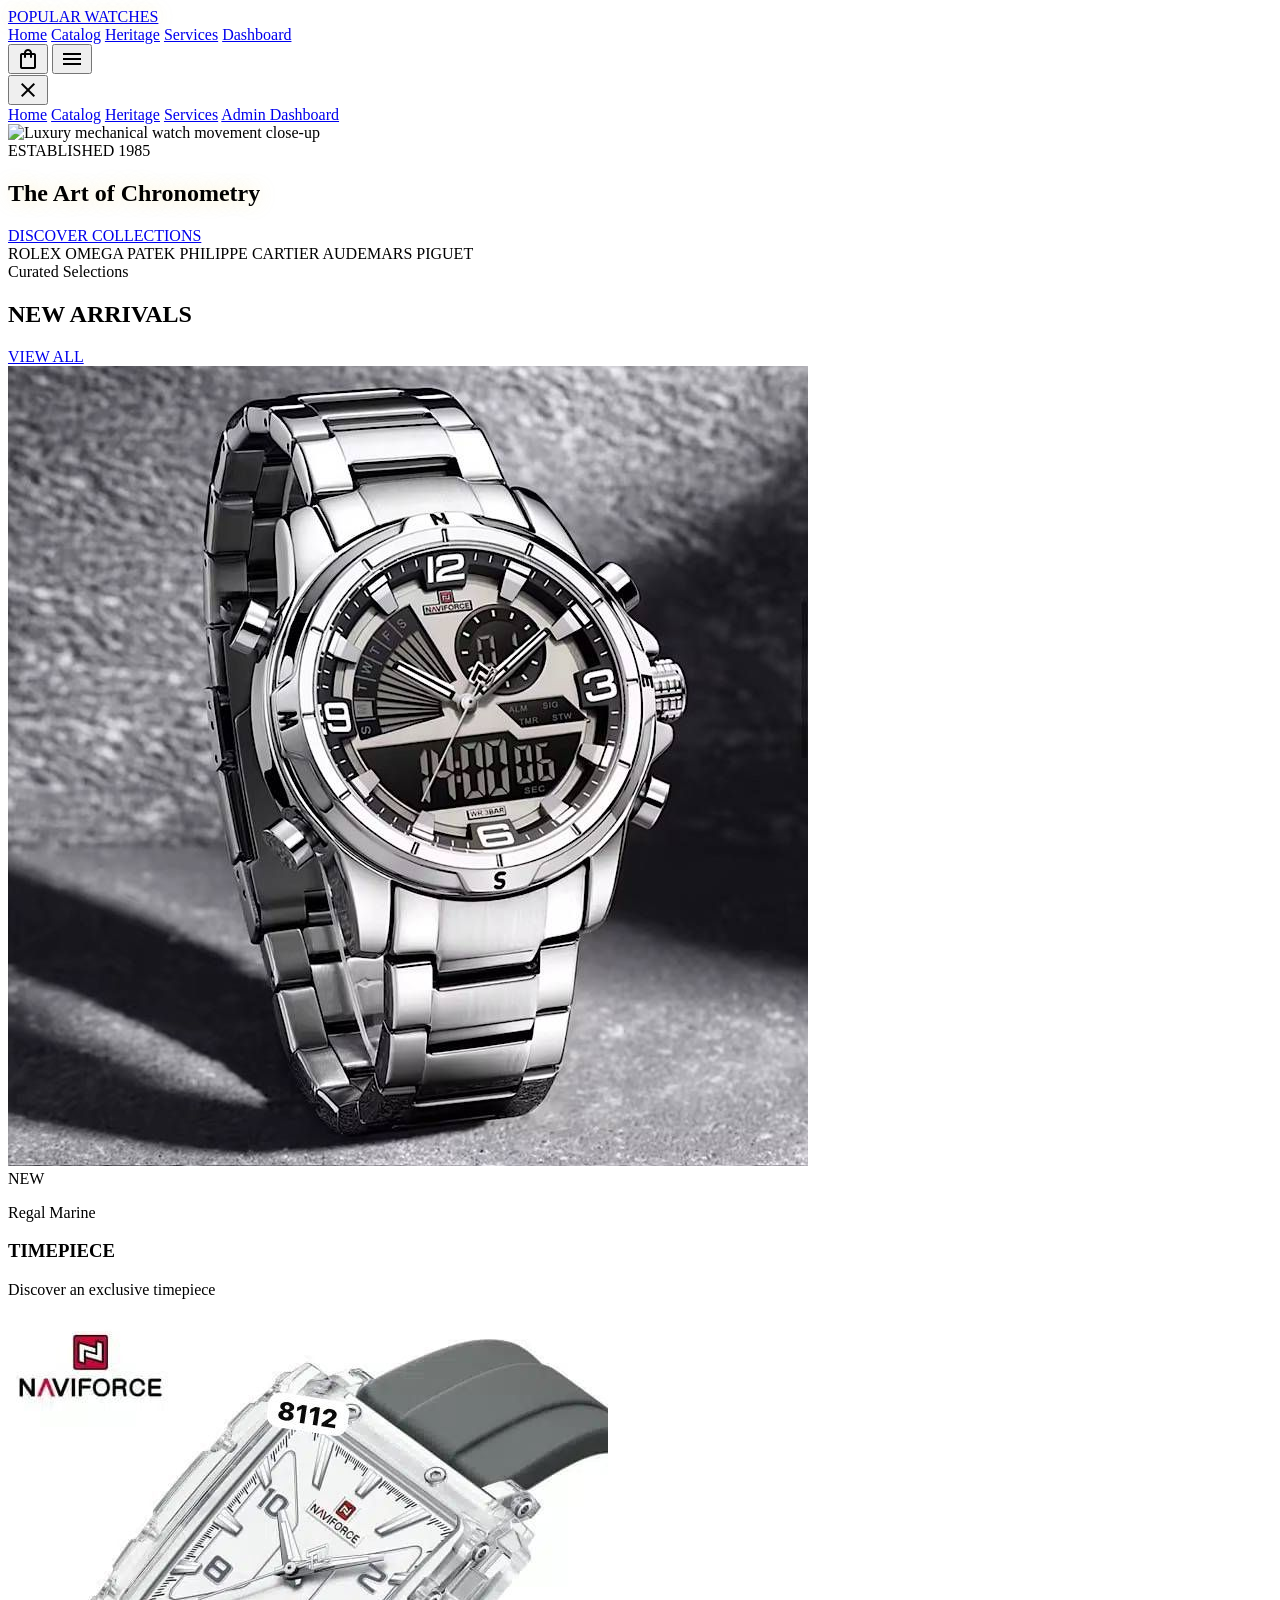
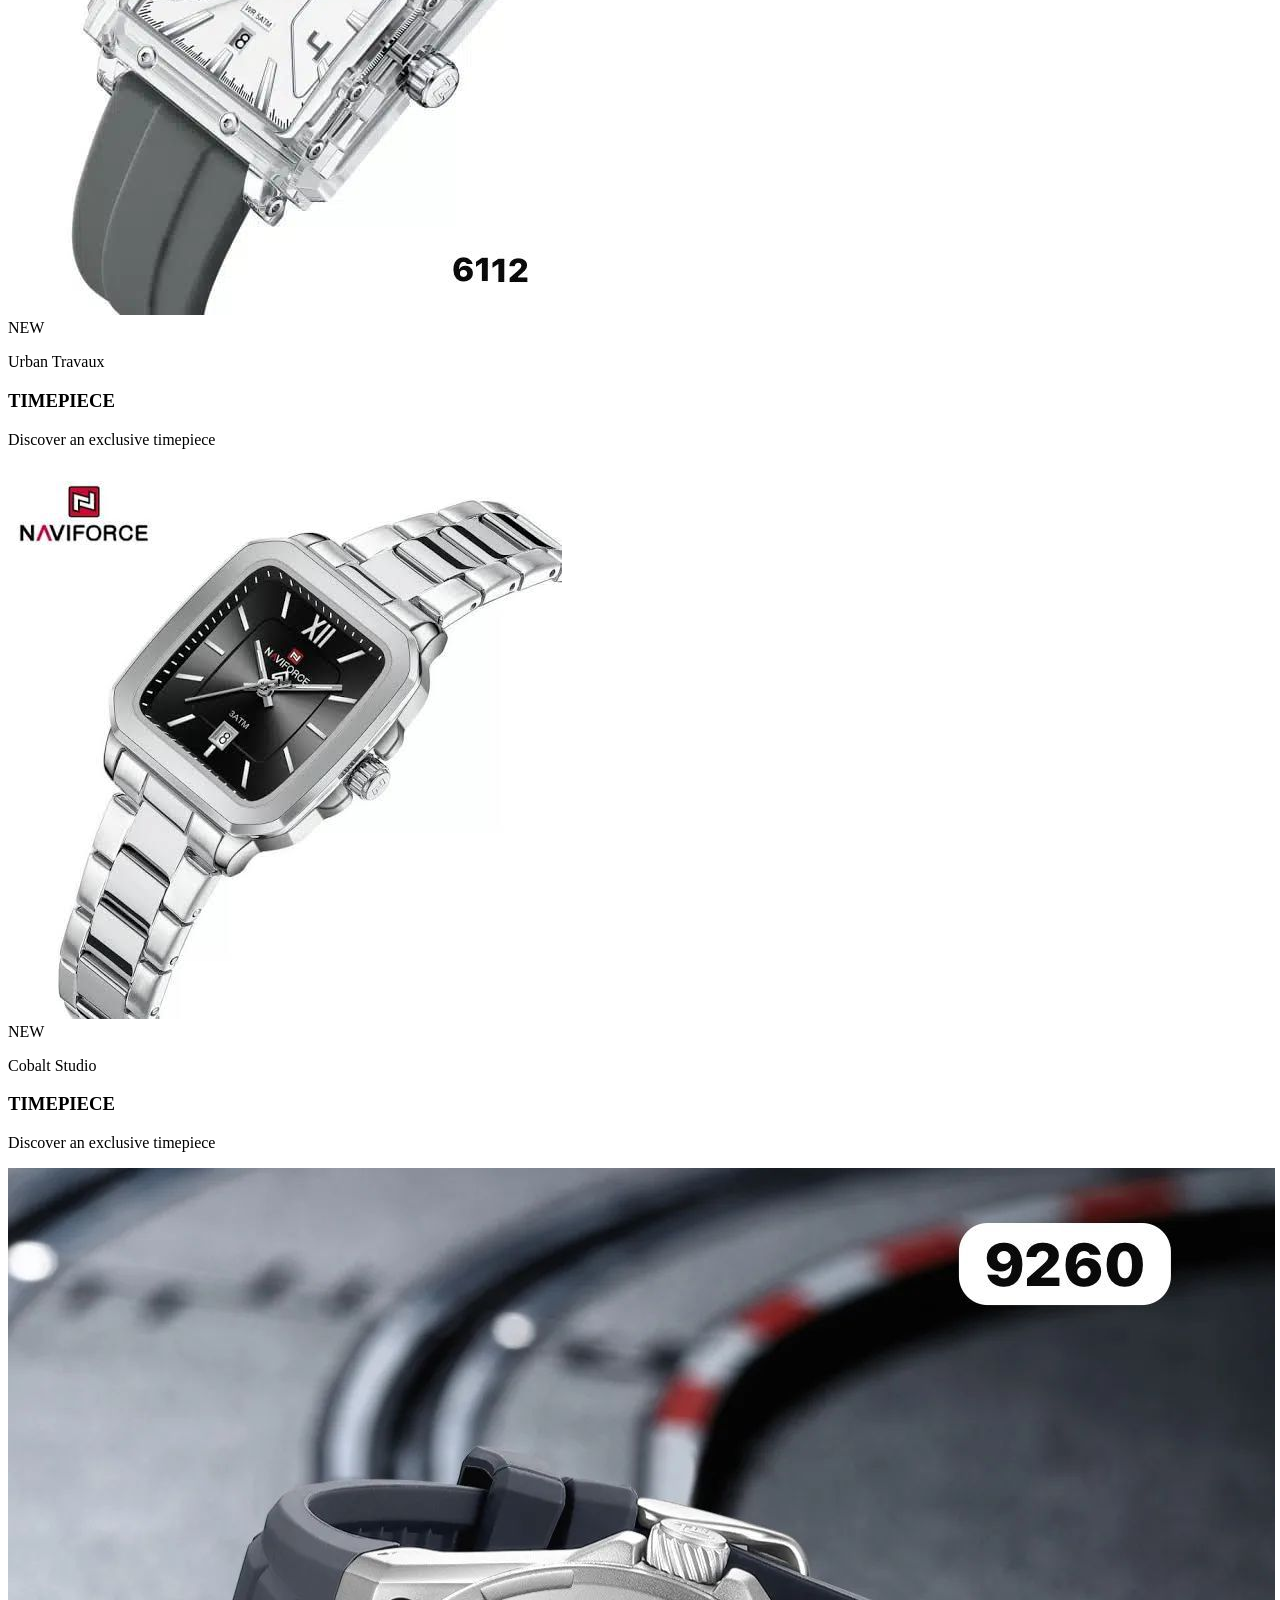
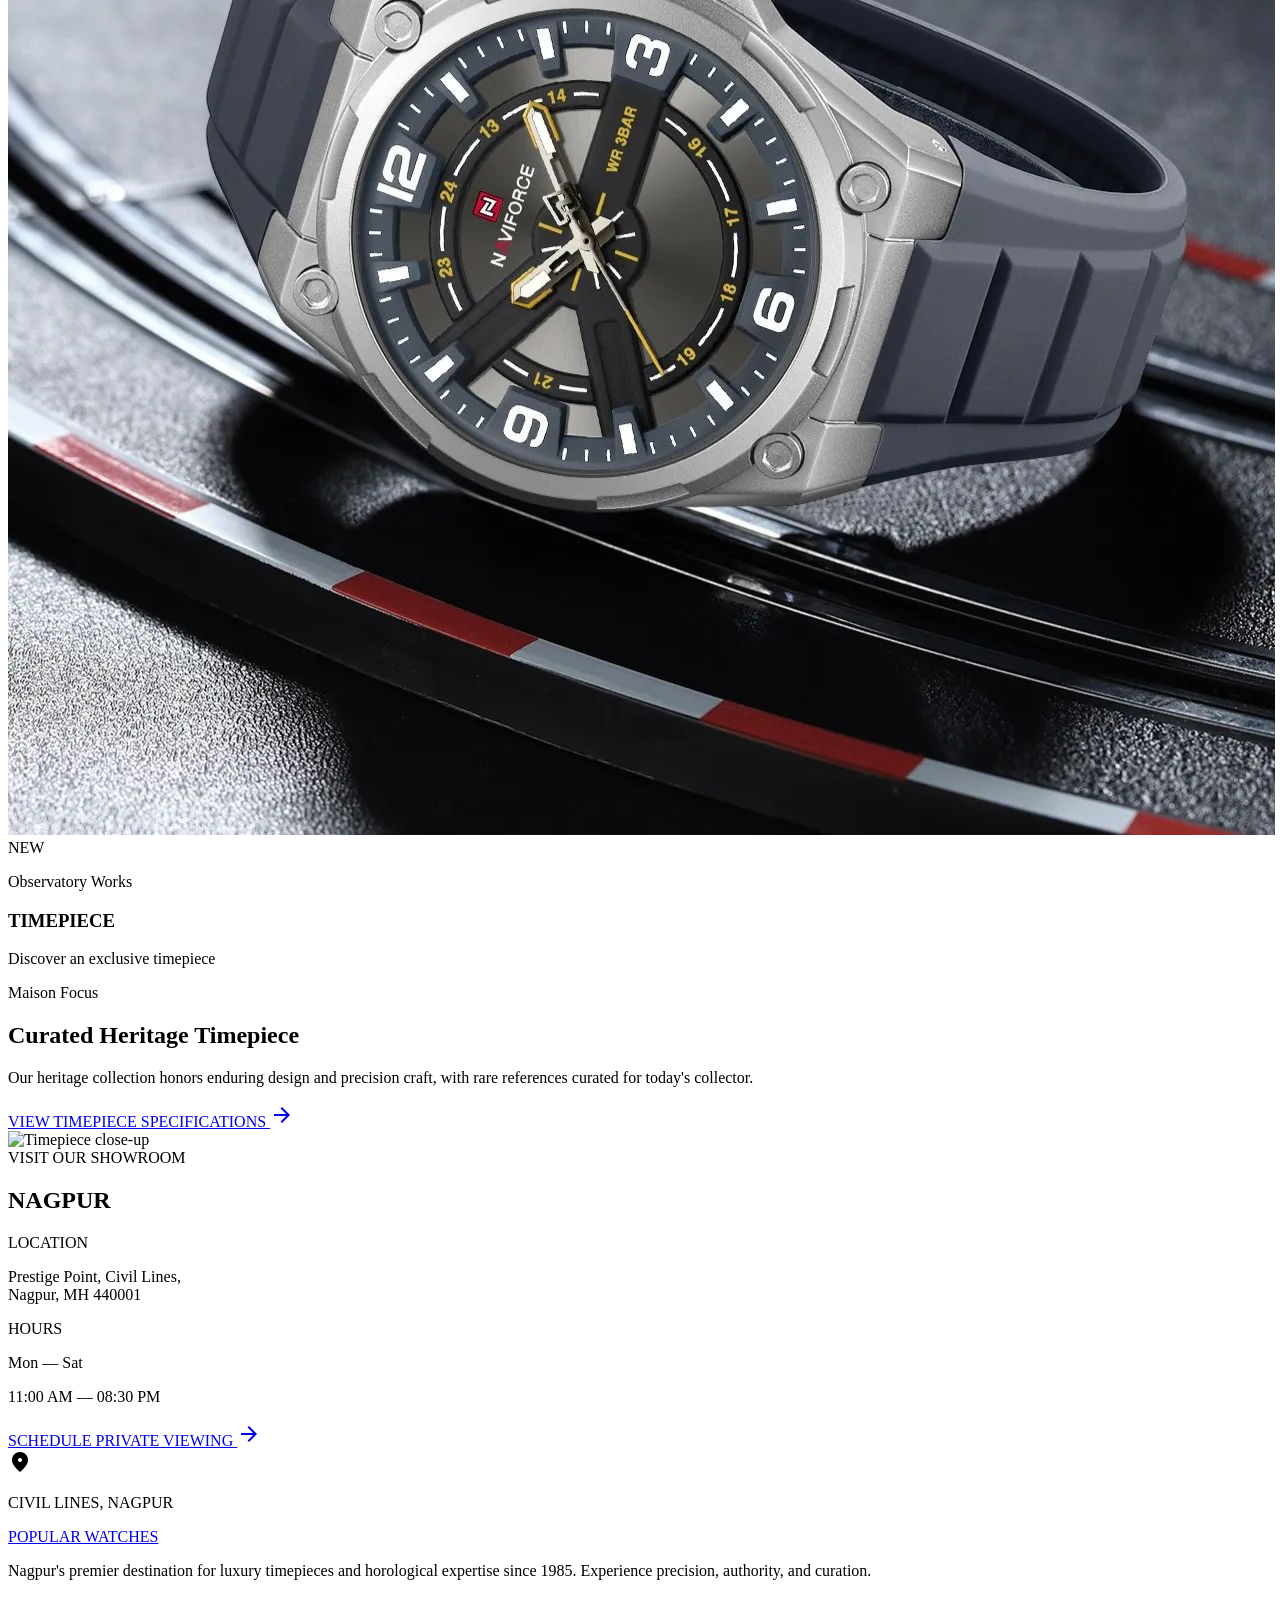
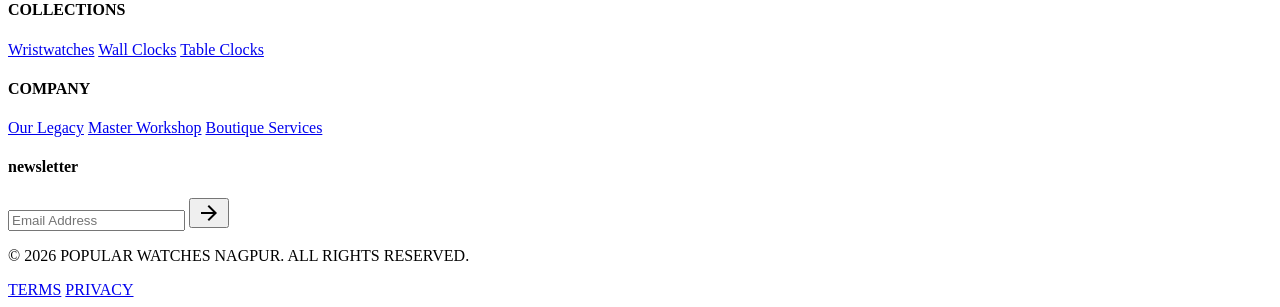
==== index.html @ 6569c22f "first commit" ====
<!DOCTYPE html>
<html lang="en">
<head>
    <meta charset="utf-8"/>
    <meta content="width=device-width, initial-scale=1.0" name="viewport"/>
    <title>Popular Watches Nagpur | Luxury Timepieces Since 1985</title>
    <!-- Material Symbols -->
    <link href="https://fonts.googleapis.com/css2?family=Material+Symbols+Outlined:wght,FILL@100..700,0..1&amp;display=swap" rel="stylesheet"/>
    <!-- Tailwind CSS -->
    <script src="https://cdn.tailwindcss.com?plugins=forms,container-queries"></script>
    <script id="tailwind-config">
      tailwind.config = {
        darkMode: "class",
        theme: {
          extend: {
            "colors": {
              "primary": "#f2ca50",
              "on-primary": "#131313",
              "surface": "#1e1f20",
              "background": "#131313"
            }
          }
        }
      }
    </script>
    <!-- Custom CSS -->
    <link href="css/main.css" rel="stylesheet"/>
</head>
<body class="bg-slate-50 text-slate-900 selection:bg-[#ffe088] selection:text-slate-900">

    <!-- Top Navigation Bar -->
    <nav class="fixed top-0 w-full z-50 glass-nav border-b border-slate-200 transition-all duration-300">
        <div class="flex justify-between items-center w-full px-8 md:px-16 py-6 max-w-[1440px] mx-auto">
            <a class="font-headline text-lg tracking-tighter text-[#f2ca50] glow-text-gold uppercase" href="index.html">
                POPULAR WATCHES
            </a>
            <div class="hidden md:flex items-center gap-10">
                <a class="font-label text-xs uppercase tracking-widest text-[#b0afae] hover:text-[#f2ca50] transition-colors" href="index.html">Home</a>
                <a class="font-label text-xs uppercase tracking-widest text-[#b0afae] hover:text-[#f2ca50] transition-colors" href="catalog.html">Catalog</a>
                <a class="font-label text-xs uppercase tracking-widest text-[#b0afae] hover:text-[#f2ca50] transition-colors" href="heritage.html">Heritage</a>
                <a class="font-label text-xs uppercase tracking-widest text-[#b0afae] hover:text-[#f2ca50] transition-colors" href="services.html">Services</a>
                <a class="font-label text-xs uppercase tracking-widest text-[#b0afae] hover:text-[#f2ca50] transition-colors" href="dashboard.html">Dashboard</a>
            </div>
            <div class="flex items-center gap-6">
                <button class="cart-btn material-symbols-outlined text-[#f2ca50] hover:text-slate-900 transition-colors duration-300 p-1">shopping_bag</button>
                <button id="mobile-menu-btn" class="md:hidden material-symbols-outlined text-[#f2ca50] p-1">menu</button>
            </div>
        </div>
    </nav>

    <!-- Mobile Navigation Drawer -->
    <div id="mobile-nav-panel" class="fixed inset-y-0 right-0 z-50 w-64 bg-white border-l border-slate-200 shadow-2xl transform translate-x-full transition-transform duration-300 flex flex-col p-6 space-y-8">
        <div class="flex justify-end">
            <button id="close-mobile-menu-btn" class="material-symbols-outlined text-gray-400 hover:text-slate-900">close</button>
        </div>
        <div class="flex flex-col space-y-6">
            <a class="font-label text-sm uppercase tracking-widest text-[#b0afae] hover:text-[#f2ca50]" href="index.html">Home</a>
            <a class="font-label text-sm uppercase tracking-widest text-[#b0afae] hover:text-[#f2ca50]" href="catalog.html">Catalog</a>
            <a class="font-label text-sm uppercase tracking-widest text-[#b0afae] hover:text-[#f2ca50]" href="heritage.html">Heritage</a>
            <a class="font-label text-sm uppercase tracking-widest text-[#b0afae] hover:text-[#f2ca50]" href="services.html">Services</a>
            <a class="font-label text-sm uppercase tracking-widest text-[#b0afae] hover:text-[#f2ca50]" href="dashboard.html">Admin Dashboard</a>
        </div>
    </div>

    <!-- Main Content -->
    <main>
        <!-- Hero Section -->
        <section class="relative h-screen flex items-center justify-center overflow-hidden">
            <div class="absolute inset-0 z-0 zoom-hover">
                <img class="w-full h-full object-cover opacity-50 scale-100" src="https://lh3.googleusercontent.com/aida-public/[base64]" alt="Luxury mechanical watch movement close-up"/>
                <div class="absolute inset-0 bg-gradient-to-t from-background via-transparent to-transparent"></div>
            </div>
            <div class="relative z-10 text-center px-6 md:px-16 reveal active">
                <span class="font-label text-xs text-[#f2ca50] tracking-[0.5em] mb-6 block uppercase">ESTABLISHED 1985</span>
                <h1 class="font-headline text-5xl md:text-7xl mb-8 max-w-4xl mx-auto leading-none text-slate-900 glow-text-gold">The Art of Chronometry</h1>
                <div class="flex justify-center gap-6">
                    <a href="catalog.html" class="px-8 py-3.5 bg-[#f2ca50] text-slate-900 font-semibold text-xs tracking-widest uppercase hover:bg-white transition-all duration-300">
                        DISCOVER COLLECTIONS
                    </a>
                </div>
            </div>
        </section>

        <!-- Brand Spotlights -->
        <section class="py-16 bg-slate-100 border-y border-slate-200 overflow-hidden reveal">
            <div class="max-w-[1440px] mx-auto px-6 md:px-16">
                <div class="flex flex-wrap justify-between items-center opacity-30 hover:opacity-100 transition-opacity duration-700 gap-6">
                    <span class="font-headline text-lg tracking-widest px-4 text-slate-900">ROLEX</span>
                    <span class="font-headline text-lg tracking-widest px-4 text-slate-900">OMEGA</span>
                    <span class="font-headline text-lg tracking-widest px-4 text-slate-900">PATEK PHILIPPE</span>
                    <span class="font-headline text-lg tracking-widest px-4 text-slate-900">CARTIER</span>
                    <span class="font-headline text-lg tracking-widest px-4 text-slate-900">AUDEMARS PIGUET</span>
                </div>
            </div>
        </section>

        <!-- New Arrivals -->
        <section class="py-24 max-w-[1440px] mx-auto px-6 md:px-16 reveal">
            <div class="flex justify-between items-end mb-16">
                <div>
                    <span class="font-label text-xs text-[#b0afae] block mb-3 uppercase tracking-[0.2em]">Curated Selections</span>
                    <h2 class="font-headline text-3xl md:text-4xl text-slate-900">NEW ARRIVALS</h2>
                </div>
                <a class="font-label text-xs text-[#f2ca50] border-b border-[#f2ca50] pb-1 hover:text-slate-900 hover:border-white transition-colors" href="catalog.html">VIEW ALL</a>
            </div>

            <!-- Dynamic New Arrivals Grid -->
            <div id="new-arrivals-grid" class="grid grid-cols-1 md:grid-cols-4 gap-6">
                <!-- Javascript will load this dynamically -->
            </div>
        </section>

        <!-- Dynamic Brand Spotlight Showcase -->
        <section class="py-24 bg-slate-100 border-t border-slate-200 reveal">
            <div class="max-w-[1440px] mx-auto px-6 md:px-16 grid md:grid-cols-2 gap-16 items-center">
                <div>
                    <span class="font-label text-xs text-[#f2ca50] uppercase tracking-widest block mb-4">Maison Focus</span>
                    <h2 class="font-serif text-4xl md:text-5xl text-slate-900 leading-tight mb-8">Curated Heritage Timepiece</h2>
                    <p class="font-body text-gray-400 text-base leading-relaxed mb-8">
                        Our heritage collection honors enduring design and precision craft, with rare references curated for today's collector.
                    </p>
                    <a href="product.html?id=royal-oak" class="inline-flex items-center gap-2 font-label text-xs text-[#f2ca50] hover:text-slate-900 transition-colors">
                        VIEW TIMEPIECE SPECIFICATIONS <span class="material-symbols-outlined text-sm">arrow_forward</span>
                    </a>
                </div>
                <div class="aspect-[4/3] bg-white border border-slate-200 overflow-hidden group relative">
                    <img class="w-full h-full object-cover group-hover:scale-105 transition-transform duration-700 opacity-80" src="https://lh3.googleusercontent.com/aida-public/[base64]" alt="Timepiece close-up"/>
                </div>
            </div>
        </section>

        <!-- Visit Our Boutique Nagpur -->
        <section class="py-24 bg-background reveal">
            <div class="max-w-[1440px] mx-auto px-6 md:px-16 grid md:grid-cols-2 gap-12 items-center">
                <div class="order-2 md:order-1">
                    <span class="font-label text-xs text-[#f2ca50] block mb-4 tracking-widest uppercase">VISIT OUR SHOWROOM</span>
                    <h2 class="font-headline text-4xl md:text-5xl text-slate-900 mb-8">NAGPUR</h2>
                    <div class="space-y-6 max-w-md">
                        <div class="border-b border-slate-200 pb-6">
                            <p class="font-label text-[10px] text-gray-400 mb-1.5 uppercase tracking-widest">LOCATION</p>
                            <p class="font-body text-base text-gray-300 leading-relaxed">Prestige Point, Civil Lines,<br/>Nagpur, MH 440001</p>
                        </div>
                        <div class="border-b border-slate-200 pb-6">
                            <p class="font-label text-[10px] text-gray-400 mb-1.5 uppercase tracking-widest">HOURS</p>
                            <div class="flex justify-between text-sm text-gray-300">
                                <p class="font-body">Mon — Sat</p>
                                <p class="font-body">11:00 AM — 08:30 PM</p>
                            </div>
                        </div>
                        <a href="services.html" class="flex items-center gap-4 group">
                            <span class="font-label text-xs text-[#f2ca50] group-hover:tracking-[0.15em] transition-all duration-300">SCHEDULE PRIVATE VIEWING</span>
                            <span class="material-symbols-outlined text-[#f2ca50] text-sm">arrow_forward</span>
                        </a>
                    </div>
                </div>
                <!-- Stylized Map Placeholder -->
                <div class="order-1 md:order-2 h-[450px] bg-slate-100 border border-slate-200 overflow-hidden relative flex items-center justify-center grayscale contrast-125 opacity-70 hover:opacity-100 hover:grayscale-0 transition-all duration-700">
                    <div class="text-center z-10">
                        <span class="material-symbols-outlined text-5xl text-[#f2ca50] mb-3" style="font-variation-settings: 'FILL' 1;">location_on</span>
                        <p class="font-label text-xs text-slate-900 tracking-widest uppercase">CIVIL LINES, NAGPUR</p>
                    </div>
                    <div class="absolute inset-0 bg-white/80"></div>
                </div>
            </div>
        </section>
    </main>

    <!-- Footer -->
    <footer class="bg-white border-t border-slate-200 py-16">
        <div class="max-w-[1440px] mx-auto px-6 md:px-16 grid grid-cols-1 md:grid-cols-12 gap-12">
            <div class="md:col-span-4 space-y-6">
                <a class="font-headline text-xl text-[#f2ca50] block uppercase tracking-tight" href="index.html">POPULAR WATCHES</a>
                <p class="font-body text-gray-400 text-sm max-w-sm leading-relaxed">
                    Nagpur's premier destination for luxury timepieces and horological expertise since 1985. Experience precision, authority, and curation.
                </p>
            </div>
            <div class="md:col-span-3 space-y-4">
                <h4 class="font-label text-xs uppercase tracking-widest text-slate-900">COLLECTIONS</h4>
                <div class="flex flex-col space-y-2.5">
                    <a class="font-body text-gray-400 hover:text-[#f2ca50] transition-colors text-sm" href="catalog.html?category=Wristwatch">Wristwatches</a>
                    <a class="font-body text-gray-400 hover:text-[#f2ca50] transition-colors text-sm" href="catalog.html?category=Wall Clock">Wall Clocks</a>
                    <a class="font-body text-gray-400 hover:text-[#f2ca50] transition-colors text-sm" href="catalog.html?category=Table Clock">Table Clocks</a>
                </div>
            </div>
            <div class="md:col-span-3 space-y-4">
                <h4 class="font-label text-xs uppercase tracking-widest text-slate-900">COMPANY</h4>
                <div class="flex flex-col space-y-2.5">
                    <a class="font-body text-gray-400 hover:text-[#f2ca50] transition-colors text-sm" href="heritage.html">Our Legacy</a>
                    <a class="font-body text-gray-400 hover:text-[#f2ca50] transition-colors text-sm" href="heritage.html#workshop">Master Workshop</a>
                    <a class="font-body text-gray-400 hover:text-[#f2ca50] transition-colors text-sm" href="services.html">Boutique Services</a>
                </div>
            </div>
            <div class="md:col-span-2 space-y-4">
                <h4 class="font-label text-xs uppercase tracking-widest text-slate-900">newsletter</h4>
                <div class="flex border-b border-slate-300 pb-1">
                    <input class="bg-transparent border-none focus:ring-0 text-sm text-slate-900 w-full p-0 placeholder:text-slate-500" placeholder="Email Address" type="email"/>
                    <button class="material-symbols-outlined text-[#f2ca50] hover:text-slate-900 transition-colors">arrow_forward</button>
                </div>
            </div>
        </div>
        <div class="max-w-[1440px] mx-auto px-6 md:px-16 mt-16 pt-8 border-t border-slate-200/40 flex flex-col md:flex-row justify-between items-center text-gray-500 text-xs gap-4">
            <p class="font-label uppercase tracking-widest">© 2026 POPULAR WATCHES NAGPUR. ALL RIGHTS RESERVED.</p>
            <div class="flex gap-8">
                <a href="#" class="hover:text-slate-900">TERMS</a>
                <a href="#" class="hover:text-slate-900">PRIVACY</a>
            </div>
        </div>
    </footer>

    <!-- Scripts -->
    <script src="js/products.js"></script>
    <script src="js/cart.js"></script>
    <script src="js/inquiries.js"></script>
    <script src="js/main.js"></script>
    <script>
        // Load New Arrivals dynamically
        document.addEventListener('DOMContentLoaded', () => {
            const grid = document.getElementById('new-arrivals-grid');
            if (grid) {
                const arrivals = getNewArrivals().slice(0, 4); // limit to 4
                let arrivalsHTML = '';
                
                arrivals.forEach(watch => {
                    arrivalsHTML += `
                        <div class="card-hover bg-white border border-slate-200 p-4 flex flex-col cursor-pointer group" onclick="window.location.href='product.html?id=${watch.id}'">
                            <div class="aspect-[3/4] overflow-hidden bg-slate-100 mb-5 border border-slate-200/30 relative zoom-hover">
                                <img class="w-full h-full object-cover filter grayscale group-hover:grayscale-0 group-hover:scale-105 transition-all duration-700" src="${watch.image}" alt="${watch.name}">
                                <div class="absolute top-3 left-3 bg-[#f2ca50] text-slate-900 font-bold text-[9px] tracking-widest uppercase px-2 py-0.5">NEW</div>
                            </div>
                            <p class="font-label text-[10px] text-gray-400 tracking-widest mb-1 uppercase">${watch.maison}</p>
                            <h3 class="font-headline text-sm text-[#f2ca50] group-hover:text-slate-900 transition-colors truncate mb-2">TIMEPIECE</h3>
                            <p class="font-body text-sm text-slate-500">Discover an exclusive timepiece</p>
                        </div>
                    `;
                });
                grid.innerHTML = arrivalsHTML;
            }
        });
    </script>
</body>
</html>
---- css/main.css ----
.glow-text-gold {
  text-shadow: 0 0 18px rgba(242, 202, 80, 0.35);
}
.card-hover:hover {
  transform: translateY(-3px);
}
.zoom-hover img {
  transition: transform 0.7s ease;
}
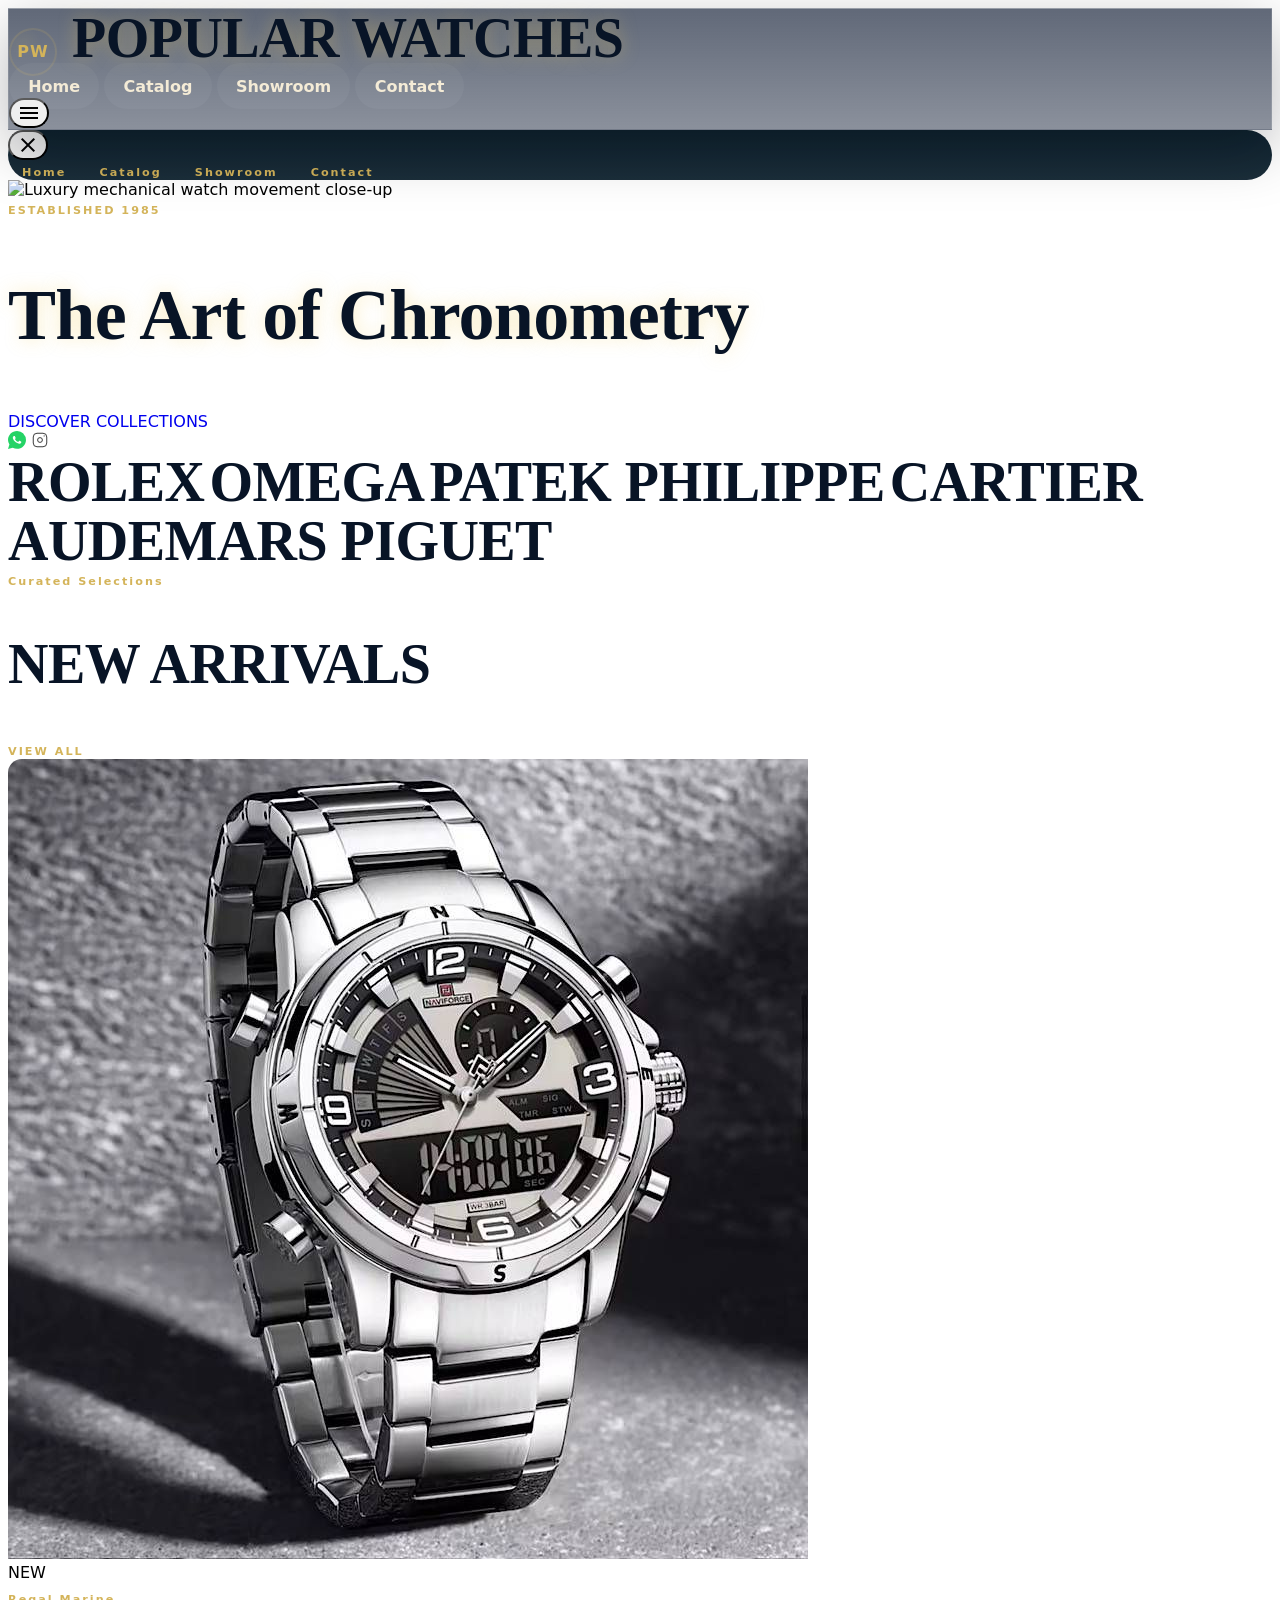
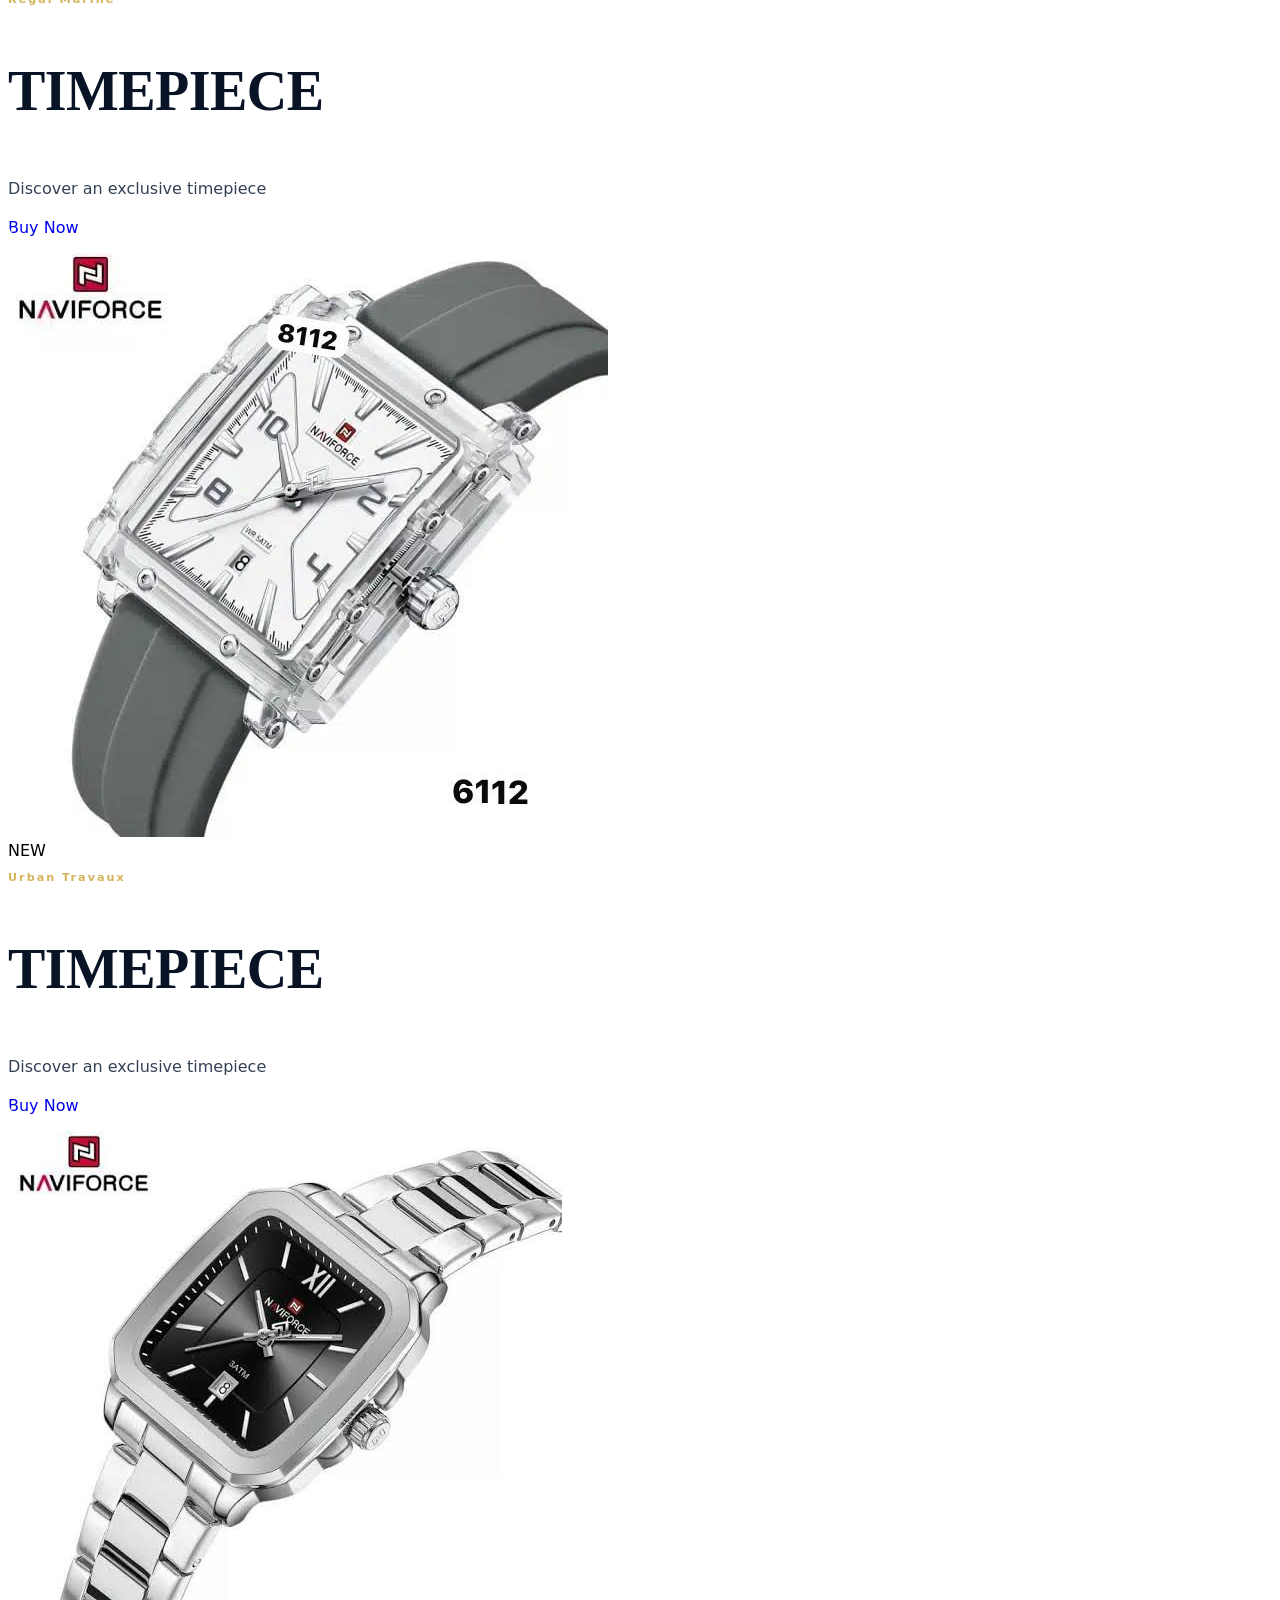
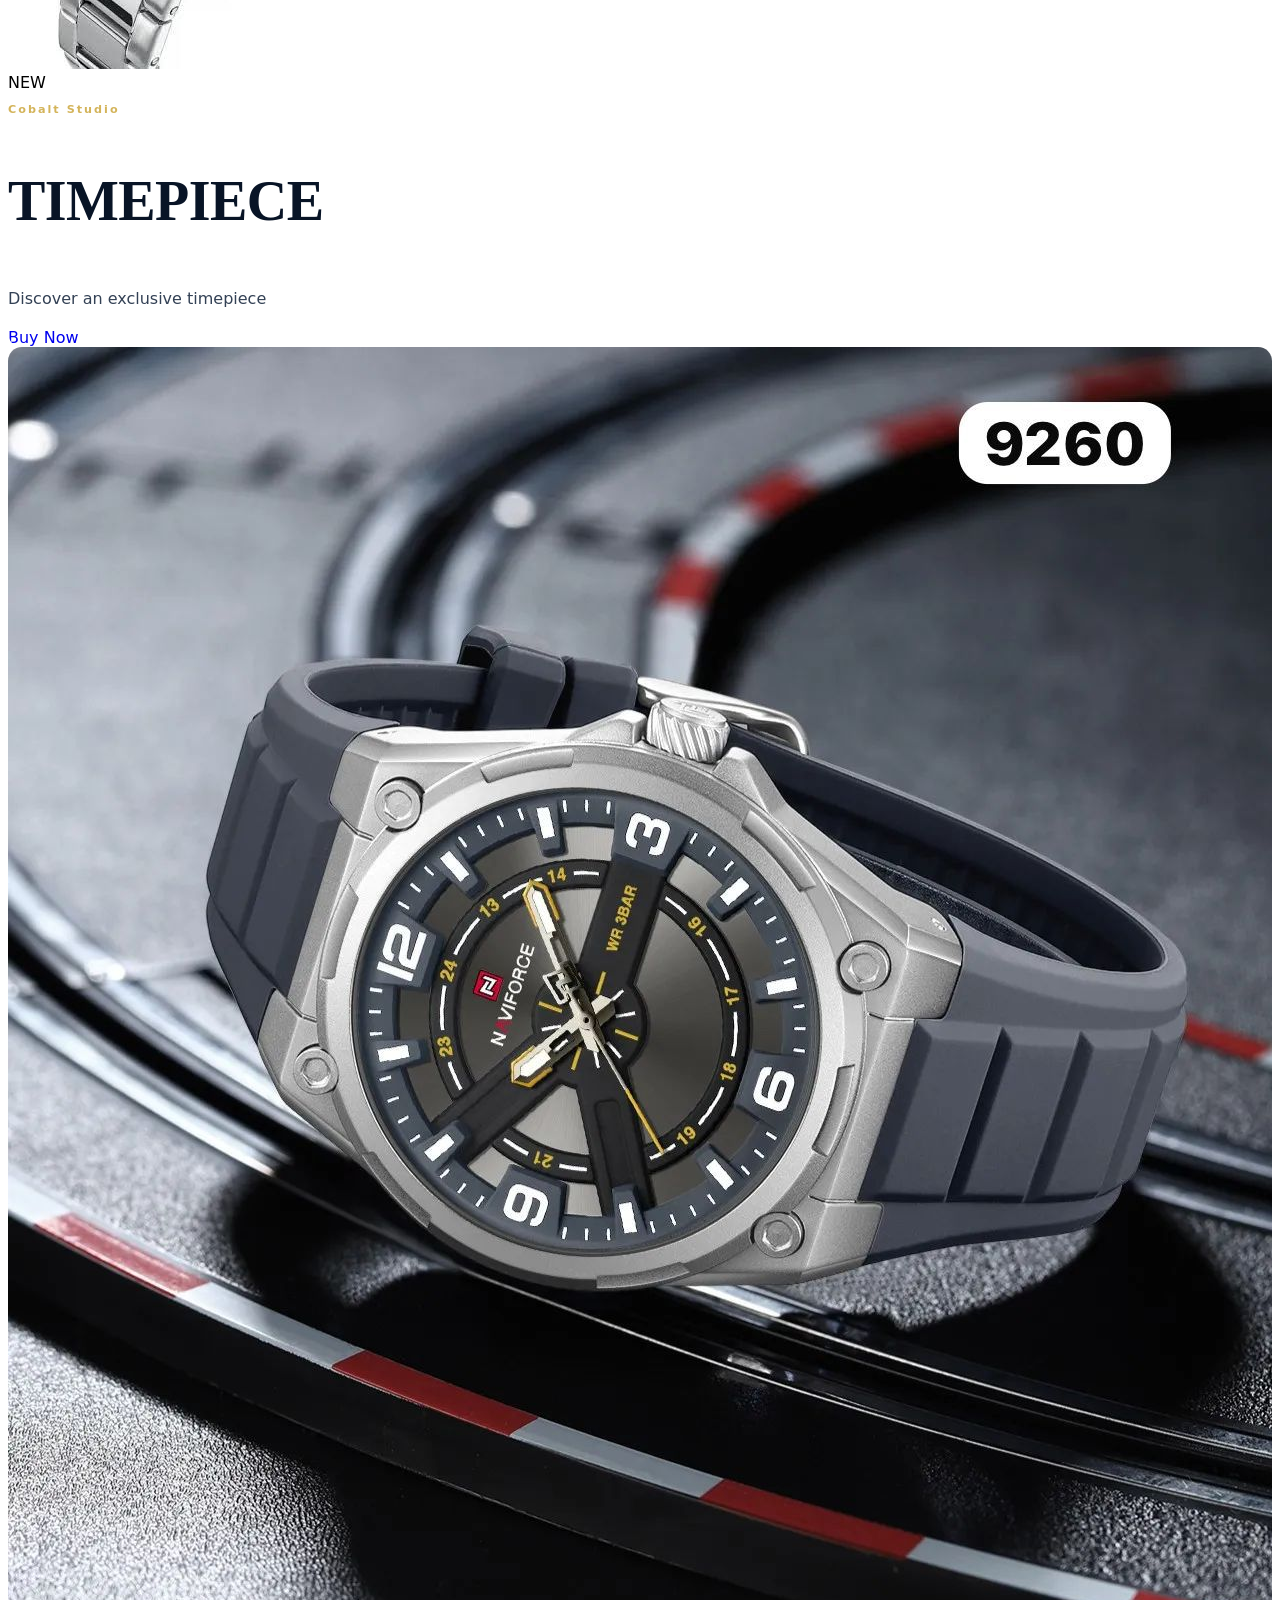
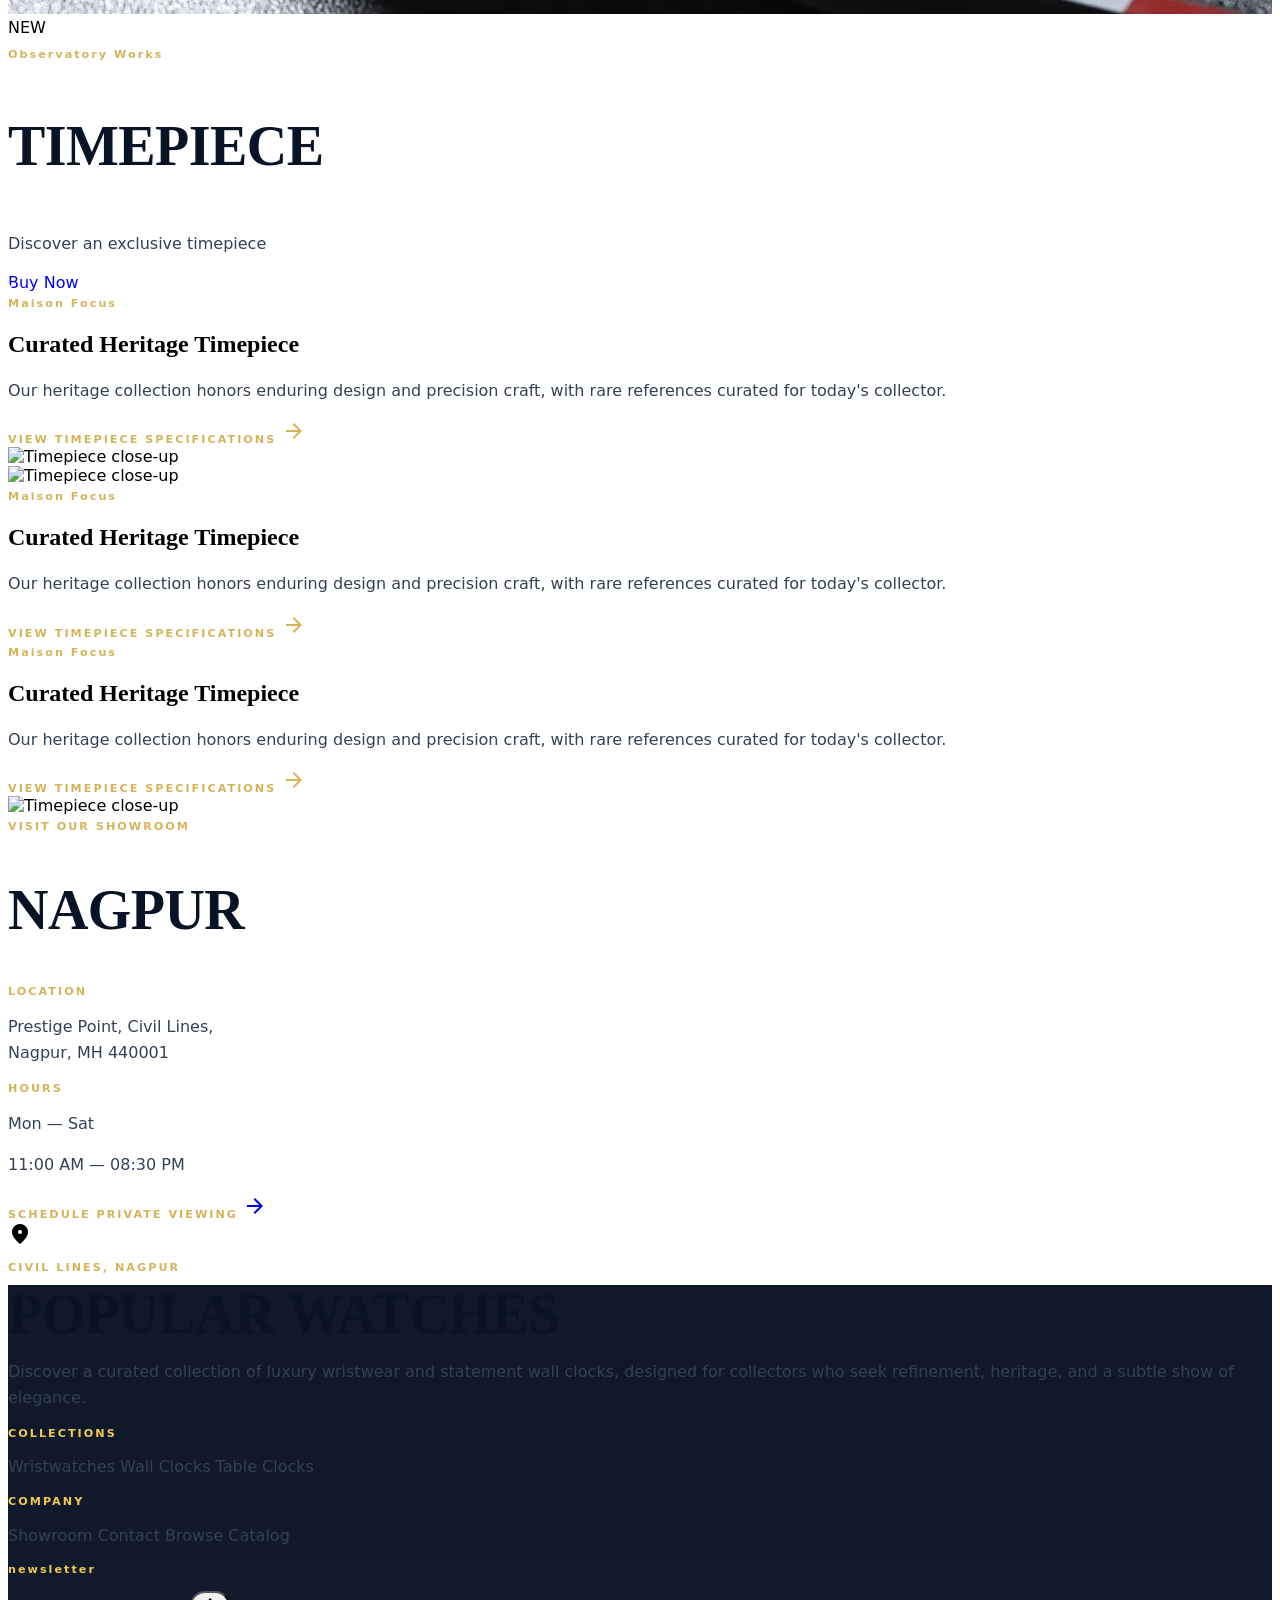
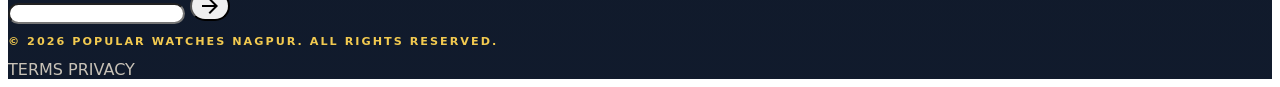
==== commit 55fab845: "work pushed!" ====
--- a/index.html
+++ b/index.html
@@ -1,11 +1,14 @@
-<!DOCTYPE html>
+<!doctype html>
 <html lang="en">
-<head>
-    <meta charset="utf-8"/>
-    <meta content="width=device-width, initial-scale=1.0" name="viewport"/>
+  <head>
+    <meta charset="utf-8" />
+    <meta content="width=device-width, initial-scale=1.0" name="viewport" />
     <title>Popular Watches Nagpur | Luxury Timepieces Since 1985</title>
     <!-- Material Symbols -->
-    <link href="https://fonts.googleapis.com/css2?family=Material+Symbols+Outlined:wght,FILL@100..700,0..1&amp;display=swap" rel="stylesheet"/>
+    <link
+      href="https://fonts.googleapis.com/css2?family=Material+Symbols+Outlined:wght,FILL@100..700,0..1&amp;display=swap"
+      rel="stylesheet"
+    />
     <!-- Tailwind CSS -->
     <script src="https://cdn.tailwindcss.com?plugins=forms,container-queries"></script>
     <script id="tailwind-config">
@@ -13,198 +16,563 @@
         darkMode: "class",
         theme: {
           extend: {
-            "colors": {
-              "primary": "#f2ca50",
+            colors: {
+              primary: "#f2ca50",
               "on-primary": "#131313",
-              "surface": "#1e1f20",
-              "background": "#131313"
-            }
-          }
-        }
-      }
+              surface: "#1e1f20",
+              background: "#131313",
+            },
+          },
+        },
+      };
     </script>
     <!-- Custom CSS -->
-    <link href="css/main.css" rel="stylesheet"/>
-</head>
-<body class="bg-slate-50 text-slate-900 selection:bg-[#ffe088] selection:text-slate-900">
-
+    <link href="css/main.css" rel="stylesheet" />
+  </head>
+  <body
+    class="bg-slate-50 text-slate-900 selection:bg-[#ffe088] selection:text-slate-900"
+  >
     <!-- Top Navigation Bar -->
-    <nav class="fixed top-0 w-full z-50 glass-nav border-b border-slate-200 transition-all duration-300">
-        <div class="flex justify-between items-center w-full px-8 md:px-16 py-6 max-w-[1440px] mx-auto">
-            <a class="font-headline text-lg tracking-tighter text-[#f2ca50] glow-text-gold uppercase" href="index.html">
-                POPULAR WATCHES
-            </a>
-            <div class="hidden md:flex items-center gap-10">
-                <a class="font-label text-xs uppercase tracking-widest text-[#b0afae] hover:text-[#f2ca50] transition-colors" href="index.html">Home</a>
-                <a class="font-label text-xs uppercase tracking-widest text-[#b0afae] hover:text-[#f2ca50] transition-colors" href="catalog.html">Catalog</a>
-                <a class="font-label text-xs uppercase tracking-widest text-[#b0afae] hover:text-[#f2ca50] transition-colors" href="heritage.html">Heritage</a>
-                <a class="font-label text-xs uppercase tracking-widest text-[#b0afae] hover:text-[#f2ca50] transition-colors" href="services.html">Services</a>
-                <a class="font-label text-xs uppercase tracking-widest text-[#b0afae] hover:text-[#f2ca50] transition-colors" href="dashboard.html">Dashboard</a>
-            </div>
-            <div class="flex items-center gap-6">
-                <button class="cart-btn material-symbols-outlined text-[#f2ca50] hover:text-slate-900 transition-colors duration-300 p-1">shopping_bag</button>
-                <button id="mobile-menu-btn" class="md:hidden material-symbols-outlined text-[#f2ca50] p-1">menu</button>
-            </div>
-        </div>
+    <nav
+      class="fixed top-4 left-4 right-4 z-50 glass-nav border border-slate-200/20 shadow-xl rounded-full transition-all duration-300"
+    >
+      <div
+        class="flex justify-between items-center w-full px-6 md:px-10 py-4 max-w-[1440px] mx-auto"
+      >
+        <a class="flex items-center" href="index.html">
+          <span class="brand-mark">PW</span>
+          <span
+            class="brand-title font-headline text-lg tracking-tighter text-white glow-text-gold uppercase"
+            >POPULAR WATCHES</span
+          >
+        </a>
+        <div class="hidden md:flex items-center gap-4">
+          <a
+            class="nav-link uppercase tracking-widest transition-colors"
+            href="index.html"
+            >Home</a
+          >
+          <a
+            class="nav-link uppercase tracking-widest transition-colors"
+            href="catalog.html"
+            >Catalog</a
+          >
+          <a
+            class="nav-link uppercase tracking-widest transition-colors"
+            href="index.html#showroom"
+            >Showroom</a
+          >
+          <a
+            class="nav-link uppercase tracking-widest transition-colors"
+            href="index.html#contact"
+            >Contact</a
+          >
+        </div>
+        <div class="flex items-center gap-6">
+          <button
+            id="mobile-menu-btn"
+            class="md:hidden material-symbols-outlined text-[#f2ca50] p-1"
+          >
+            menu
+          </button>
+        </div>
+      </div>
     </nav>
 
     <!-- Mobile Navigation Drawer -->
-    <div id="mobile-nav-panel" class="fixed inset-y-0 right-0 z-50 w-64 bg-white border-l border-slate-200 shadow-2xl transform translate-x-full transition-transform duration-300 flex flex-col p-6 space-y-8">
-        <div class="flex justify-end">
-            <button id="close-mobile-menu-btn" class="material-symbols-outlined text-gray-400 hover:text-slate-900">close</button>
-        </div>
-        <div class="flex flex-col space-y-6">
-            <a class="font-label text-sm uppercase tracking-widest text-[#b0afae] hover:text-[#f2ca50]" href="index.html">Home</a>
-            <a class="font-label text-sm uppercase tracking-widest text-[#b0afae] hover:text-[#f2ca50]" href="catalog.html">Catalog</a>
-            <a class="font-label text-sm uppercase tracking-widest text-[#b0afae] hover:text-[#f2ca50]" href="heritage.html">Heritage</a>
-            <a class="font-label text-sm uppercase tracking-widest text-[#b0afae] hover:text-[#f2ca50]" href="services.html">Services</a>
-            <a class="font-label text-sm uppercase tracking-widest text-[#b0afae] hover:text-[#f2ca50]" href="dashboard.html">Admin Dashboard</a>
-        </div>
+    <div
+      id="mobile-nav-panel"
+      class="fixed inset-y-0 right-0 z-50 w-64 bg-white border-l border-slate-200 shadow-2xl transform translate-x-full transition-transform duration-300 flex flex-col p-6 space-y-8"
+    >
+      <div class="flex justify-end">
+        <button
+          id="close-mobile-menu-btn"
+          class="material-symbols-outlined text-gray-400 hover:text-slate-900"
+        >
+          close
+        </button>
+      </div>
+      <div class="flex flex-col space-y-6">
+        <a
+          class="font-label text-sm uppercase tracking-widest text-[#b0afae] hover:text-[#f2ca50]"
+          href="index.html"
+          >Home</a
+        >
+        <a
+          class="font-label text-sm uppercase tracking-widest text-[#b0afae] hover:text-[#f2ca50]"
+          href="catalog.html"
+          >Catalog</a
+        >
+        <a
+          class="font-label text-sm uppercase tracking-widest text-[#b0afae] hover:text-[#f2ca50]"
+          href="index.html#showroom"
+          >Showroom</a
+        >
+        <a
+          class="font-label text-sm uppercase tracking-widest text-[#b0afae] hover:text-[#f2ca50]"
+          href="index.html#contact"
+          >Contact</a
+        >
+      </div>
     </div>
 
     <!-- Main Content -->
     <main>
-        <!-- Hero Section -->
-        <section class="relative h-screen flex items-center justify-center overflow-hidden">
-            <div class="absolute inset-0 z-0 zoom-hover">
-                <img class="w-full h-full object-cover opacity-50 scale-100" src="https://lh3.googleusercontent.com/aida-public/[base64]" alt="Luxury mechanical watch movement close-up"/>
-                <div class="absolute inset-0 bg-gradient-to-t from-background via-transparent to-transparent"></div>
+      <!-- Hero Section -->
+      <section
+        class="relative h-screen flex items-center justify-center overflow-hidden"
+      >
+        <div class="absolute inset-0 z-0 zoom-hover">
+          <img
+            class="w-full h-full object-cover opacity-50 scale-100"
+            src="https://lh3.googleusercontent.com/aida-public/[base64]"
+            alt="Luxury mechanical watch movement close-up"
+          />
+          <div
+            class="absolute inset-0 bg-gradient-to-t from-background via-transparent to-transparent"
+          ></div>
+        </div>
+        <div class="relative z-10 text-center px-6 md:px-16 reveal active">
+          <span
+            class="font-label text-xs text-[#f2ca50] tracking-[0.5em] mb-6 block uppercase"
+            >ESTABLISHED 1985</span
+          >
+          <h1
+            class="font-headline text-5xl md:text-7xl mb-8 max-w-4xl mx-auto leading-none text-slate-900 glow-text-gold"
+          >
+            The Art of Chronometry
+          </h1>
+          <div class="flex justify-center gap-6">
+            <a
+              href="catalog.html"
+              class="px-8 py-3.5 bg-[#f2ca50] rounded-pill text-slate-900 font-semibold text-xs tracking-widest uppercase hover:bg-white transition-all duration-300"
+            >
+              DISCOVER COLLECTIONS
+            </a>
+          </div>
+        </div>
+        <!-- Floating social buttons (WhatsApp + Instagram) -->
+        <div class="fixed left-6 bottom-12 z-50 flex flex-col gap-3">
+          <a
+            aria-label="Buy on WhatsApp"
+            href="https://wa.me/1234567890?text=I%20am%20interested%20in%20your%20collection"
+            target="_blank"
+            rel="noopener noreferrer"
+            class="bg-white/95 hover:bg-white rounded-full p-3 shadow-lg flex items-center justify-center transition-transform transform hover:scale-105"
+          >
+            <!-- WhatsApp icon -->
+            <svg
+              width="18"
+              height="18"
+              viewBox="0 0 24 24"
+              fill="none"
+              xmlns="http://www.w3.org/2000/svg"
+              aria-hidden="true"
+            >
+              <path
+                d="M20.52 3.48A11.93 11.93 0 0012 0C5.37 0 .11 5.26.02 11.88a11.5 11.5 0 001.85 6.02L0 24l6.35-1.66a11.93 11.93 0 005.65 1.4c6.63 0 11.89-5.26 11.98-11.88a11.9 11.9 0 00-3.46-8.18z"
+                fill="#25D366"
+              />
+              <path
+                d="M17.18 14.03c-.28-.14-1.65-.81-1.9-.9-.25-.1-.43-.14-.62.14-.19.28-.73.9-.9 1.09-.17.19-.34.21-.62.07-.28-.14-1.18-.43-2.25-1.39-.83-.74-1.39-1.66-1.56-1.94-.17-.28-.02-.43.12-.57.12-.12.28-.34.43-.51.15-.17.19-.28.28-.47.09-.19.05-.35-.02-.49-.07-.14-.62-1.5-.85-2.05-.22-.54-.45-.47-.62-.47-.17 0-.36-.02-.55-.02-.19 0-.49.07-.75.35-.25.28-.95.93-.95 2.27s.99 2.64 1.13 2.83c.14.19 1.96 2.98 4.75 4.18 1.6.69 2.52.86 3.4.69.52-.11 1.65-.67 1.88-1.32.23-.66.23-1.22.16-1.33-.07-.11-.25-.17-.53-.31z"
+                fill="#fff"
+              />
+            </svg>
+          </a>
+
+          <a
+            aria-label="Instagram"
+            href="https://www.instagram.com"
+            target="_blank"
+            rel="noopener noreferrer"
+            class="bg-white/95 hover:bg-white rounded-full p-3 shadow-lg flex items-center justify-center transition-transform transform hover:scale-105"
+          >
+            <!-- Instagram icon -->
+            <svg
+              width="18"
+              height="18"
+              viewBox="0 0 24 24"
+              fill="none"
+              xmlns="http://www.w3.org/2000/svg"
+              aria-hidden="true"
+            >
+              <rect
+                x="3"
+                y="3"
+                width="18"
+                height="18"
+                rx="5"
+                ry="5"
+                stroke="#262626"
+                stroke-width="1.2"
+                fill="none"
+              />
+              <circle
+                cx="12"
+                cy="12"
+                r="3.2"
+                stroke="#262626"
+                stroke-width="1.2"
+                fill="none"
+              />
+              <circle cx="17.5" cy="6.5" r="0.7" fill="#262626" />
+            </svg>
+          </a>
+        </div>
+      </section>
+
+      <!-- Brand Spotlights -->
+      <section
+        class="py-16 bg-slate-100 border-y border-slate-200 overflow-hidden reveal"
+      >
+        <div class="max-w-[1440px] mx-auto px-6 md:px-16">
+          <div
+            class="flex flex-wrap justify-between items-center opacity-30 hover:opacity-100 transition-opacity duration-700 gap-6"
+          >
+            <span
+              class="font-headline text-lg tracking-widest px-4 text-slate-900"
+              >ROLEX</span
+            >
+            <span
+              class="font-headline text-lg tracking-widest px-4 text-slate-900"
+              >OMEGA</span
+            >
+            <span
+              class="font-headline text-lg tracking-widest px-4 text-slate-900"
+              >PATEK PHILIPPE</span
+            >
+            <span
+              class="font-headline text-lg tracking-widest px-4 text-slate-900"
+              >CARTIER</span
+            >
+            <span
+              class="font-headline text-lg tracking-widest px-4 text-slate-900"
+              >AUDEMARS PIGUET</span
+            >
+          </div>
+        </div>
+      </section>
+
+      <!-- New Arrivals -->
+      <section class="py-24 max-w-[1440px] mx-auto px-6 md:px-16 reveal">
+        <div class="flex justify-between items-end mb-16">
+          <div>
+            <span
+              class="font-label text-xs text-[#b0afae] block mb-3 uppercase tracking-[0.2em]"
+              >Curated Selections</span
+            >
+            <h2 class="font-headline text-3xl md:text-4xl text-slate-900">
+              NEW ARRIVALS
+            </h2>
+          </div>
+          <a
+            class="font-label text-xs text-[#f2ca50] border-b border-[#f2ca50] pb-1 hover:text-slate-900 hover:border-white transition-colors"
+            href="catalog.html"
+            >VIEW ALL</a
+          >
+        </div>
+
+        <!-- Dynamic New Arrivals Grid -->
+        <div
+          id="new-arrivals-grid"
+          class="grid grid-cols-1 md:grid-cols-4 gap-6"
+        >
+          <!-- Javascript will load this dynamically -->
+        </div>
+      </section>
+
+      <!-- Dynamic Brand Spotlight Showcase -->
+      <section
+        class="py-24 bg-slate-100 border-t border-slate-200 reveal space-y-16"
+      >
+        <div
+          class="max-w-[1440px] mx-auto px-6 md:px-16 grid md:grid-cols-2 gap-16 items-center"
+        >
+          <div>
+            <span
+              class="font-label text-xs text-[#f2ca50] uppercase tracking-widest block mb-4"
+              >Maison Focus</span
+            >
+            <h2
+              class="font-serif text-4xl md:text-5xl text-slate-900 leading-tight mb-8"
+            >
+              Curated Heritage Timepiece
+            </h2>
+            <p class="font-body text-gray-400 text-base leading-relaxed mb-8">
+              Our heritage collection honors enduring design and precision
+              craft, with rare references curated for today's collector.
+            </p>
+            <a
+              href="product.html?id=royal-oak"
+              class="inline-flex items-center gap-2 font-label text-xs text-[#f2ca50] hover:text-slate-900 transition-colors rounded-pill px-3 py-2"
+            >
+              VIEW TIMEPIECE SPECIFICATIONS
+              <span class="material-symbols-outlined text-sm"
+                >arrow_forward</span
+              >
+            </a>
+          </div>
+
+          <div
+            class="aspect-[4/3] bg-white border border-slate-200 overflow-hidden group relative"
+          >
+            <img
+              class="w-full h-full object-cover group-hover:scale-105 transition-transform duration-700 opacity-80"
+              src="https://lh3.googleusercontent.com/aida-public/[base64]"
+              alt="Timepiece close-up"
+            />
+          </div>
+        </div>
+
+        <div
+          class="max-w-[1440px] mx-auto px-6 md:px-16 grid md:grid-cols-2 gap-16 items-center"
+        >
+          <div
+            class="aspect-[4/3] bg-white border border-slate-200 overflow-hidden group relative"
+          >
+            <img
+              class="w-full h-full object-cover group-hover:scale-105 transition-transform duration-700 opacity-80"
+              src="https://lh3.googleusercontent.com/aida-public/[base64]"
+              alt="Timepiece close-up"
+            />
+          </div>
+
+          <div>
+            <span
+              class="font-label text-xs text-[#f2ca50] uppercase tracking-widest block mb-4"
+              >Maison Focus</span
+            >
+            <h2
+              class="font-serif text-4xl md:text-5xl text-slate-900 leading-tight mb-8"
+            >
+              Curated Heritage Timepiece
+            </h2>
+            <p class="font-body text-gray-400 text-base leading-relaxed mb-8">
+              Our heritage collection honors enduring design and precision
+              craft, with rare references curated for today's collector.
+            </p>
+            <a
+              href="product.html?id=royal-oak"
+              class="inline-flex items-center gap-2 font-label text-xs text-[#f2ca50] hover:text-slate-900 transition-colors rounded-pill px-3 py-2"
+            >
+              VIEW TIMEPIECE SPECIFICATIONS
+              <span class="material-symbols-outlined text-sm"
+                >arrow_forward</span
+              >
+            </a>
+          </div>
+        </div>
+
+        <div
+          class="max-w-[1440px] mx-auto px-6 md:px-16 grid md:grid-cols-2 gap-16 items-center"
+        >
+          <div>
+            <span
+              class="font-label text-xs text-[#f2ca50] uppercase tracking-widest block mb-4"
+              >Maison Focus</span
+            >
+            <h2
+              class="font-serif text-4xl md:text-5xl text-slate-900 leading-tight mb-8"
+            >
+              Curated Heritage Timepiece
+            </h2>
+            <p class="font-body text-gray-400 text-base leading-relaxed mb-8">
+              Our heritage collection honors enduring design and precision
+              craft, with rare references curated for today's collector.
+            </p>
+            <a
+              href="product.html?id=royal-oak"
+              class="inline-flex items-center gap-2 font-label text-xs text-[#f2ca50] hover:text-slate-900 transition-colors rounded-pill px-3 py-2"
+            >
+              VIEW TIMEPIECE SPECIFICATIONS
+              <span class="material-symbols-outlined text-sm"
+                >arrow_forward</span
+              >
+            </a>
+          </div>
+
+          <div
+            class="aspect-[4/3] bg-white border border-slate-200 overflow-hidden group relative"
+          >
+            <img
+              class="w-full h-full object-cover group-hover:scale-105 transition-transform duration-700 opacity-80"
+              src="https://lh3.googleusercontent.com/aida-public/[base64]"
+              alt="Timepiece close-up"
+            />
+          </div>
+        </div>
+      </section>
+
+      <!-- Visit Our Boutique Nagpur -->
+      <section id="showroom" class="py-24 bg-background reveal">
+        <div
+          class="max-w-[1440px] mx-auto px-6 md:px-16 grid md:grid-cols-2 gap-12 items-center"
+        >
+          <div class="order-2 md:order-1">
+            <span
+              class="font-label text-xs text-[#f2ca50] block mb-4 tracking-widest uppercase"
+              >VISIT OUR SHOWROOM</span
+            >
+            <h2 class="font-headline text-4xl md:text-5xl text-slate-900 mb-8">
+              NAGPUR
+            </h2>
+            <div class="space-y-6 max-w-md">
+              <div class="border-b border-slate-200 pb-6">
+                <p
+                  class="font-label text-[10px] text-gray-400 mb-1.5 uppercase tracking-widest"
+                >
+                  LOCATION
+                </p>
+                <p class="font-body text-base text-gray-300 leading-relaxed">
+                  Prestige Point, Civil Lines,<br />Nagpur, MH 440001
+                </p>
+              </div>
+              <div class="border-b border-slate-200 pb-6">
+                <p
+                  class="font-label text-[10px] text-gray-400 mb-1.5 uppercase tracking-widest"
+                >
+                  HOURS
+                </p>
+                <div class="flex justify-between text-sm text-gray-300">
+                  <p class="font-body">Mon — Sat</p>
+                  <p class="font-body">11:00 AM — 08:30 PM</p>
+                </div>
+              </div>
+              <a
+                href="services.html"
+                class="flex items-center gap-4 group rounded-pill px-3 py-2"
+              >
+                <span
+                  class="font-label text-xs text-[#f2ca50] group-hover:tracking-[0.15em] transition-all duration-300"
+                  >SCHEDULE PRIVATE VIEWING</span
+                >
+                <span class="material-symbols-outlined text-[#f2ca50] text-sm"
+                  >arrow_forward</span
+                >
+              </a>
             </div>
-            <div class="relative z-10 text-center px-6 md:px-16 reveal active">
-                <span class="font-label text-xs text-[#f2ca50] tracking-[0.5em] mb-6 block uppercase">ESTABLISHED 1985</span>
-                <h1 class="font-headline text-5xl md:text-7xl mb-8 max-w-4xl mx-auto leading-none text-slate-900 glow-text-gold">The Art of Chronometry</h1>
-                <div class="flex justify-center gap-6">
-                    <a href="catalog.html" class="px-8 py-3.5 bg-[#f2ca50] text-slate-900 font-semibold text-xs tracking-widest uppercase hover:bg-white transition-all duration-300">
-                        DISCOVER COLLECTIONS
-                    </a>
-                </div>
+          </div>
+          <!-- Stylized Map Placeholder -->
+          <div
+            class="order-1 md:order-2 h-[450px] bg-slate-100 border border-slate-200 overflow-hidden relative flex items-center justify-center grayscale contrast-125 opacity-70 hover:opacity-100 hover:grayscale-0 transition-all duration-700"
+          >
+            <div class="text-center z-10">
+              <span
+                class="material-symbols-outlined text-5xl text-[#f2ca50] mb-3"
+                style="font-variation-settings: &quot;FILL&quot; 1"
+                >location_on</span
+              >
+              <p
+                class="font-label text-xs text-slate-900 tracking-widest uppercase"
+              >
+                CIVIL LINES, NAGPUR
+              </p>
             </div>
-        </section>
-
-        <!-- Brand Spotlights -->
-        <section class="py-16 bg-slate-100 border-y border-slate-200 overflow-hidden reveal">
-            <div class="max-w-[1440px] mx-auto px-6 md:px-16">
-                <div class="flex flex-wrap justify-between items-center opacity-30 hover:opacity-100 transition-opacity duration-700 gap-6">
-                    <span class="font-headline text-lg tracking-widest px-4 text-slate-900">ROLEX</span>
-                    <span class="font-headline text-lg tracking-widest px-4 text-slate-900">OMEGA</span>
-                    <span class="font-headline text-lg tracking-widest px-4 text-slate-900">PATEK PHILIPPE</span>
-                    <span class="font-headline text-lg tracking-widest px-4 text-slate-900">CARTIER</span>
-                    <span class="font-headline text-lg tracking-widest px-4 text-slate-900">AUDEMARS PIGUET</span>
-                </div>
-            </div>
-        </section>
-
-        <!-- New Arrivals -->
-        <section class="py-24 max-w-[1440px] mx-auto px-6 md:px-16 reveal">
-            <div class="flex justify-between items-end mb-16">
-                <div>
-                    <span class="font-label text-xs text-[#b0afae] block mb-3 uppercase tracking-[0.2em]">Curated Selections</span>
-                    <h2 class="font-headline text-3xl md:text-4xl text-slate-900">NEW ARRIVALS</h2>
-                </div>
-                <a class="font-label text-xs text-[#f2ca50] border-b border-[#f2ca50] pb-1 hover:text-slate-900 hover:border-white transition-colors" href="catalog.html">VIEW ALL</a>
-            </div>
-
-            <!-- Dynamic New Arrivals Grid -->
-            <div id="new-arrivals-grid" class="grid grid-cols-1 md:grid-cols-4 gap-6">
-                <!-- Javascript will load this dynamically -->
-            </div>
-        </section>
-
-        <!-- Dynamic Brand Spotlight Showcase -->
-        <section class="py-24 bg-slate-100 border-t border-slate-200 reveal">
-            <div class="max-w-[1440px] mx-auto px-6 md:px-16 grid md:grid-cols-2 gap-16 items-center">
-                <div>
-                    <span class="font-label text-xs text-[#f2ca50] uppercase tracking-widest block mb-4">Maison Focus</span>
-                    <h2 class="font-serif text-4xl md:text-5xl text-slate-900 leading-tight mb-8">Curated Heritage Timepiece</h2>
-                    <p class="font-body text-gray-400 text-base leading-relaxed mb-8">
-                        Our heritage collection honors enduring design and precision craft, with rare references curated for today's collector.
-                    </p>
-                    <a href="product.html?id=royal-oak" class="inline-flex items-center gap-2 font-label text-xs text-[#f2ca50] hover:text-slate-900 transition-colors">
-                        VIEW TIMEPIECE SPECIFICATIONS <span class="material-symbols-outlined text-sm">arrow_forward</span>
-                    </a>
-                </div>
-                <div class="aspect-[4/3] bg-white border border-slate-200 overflow-hidden group relative">
-                    <img class="w-full h-full object-cover group-hover:scale-105 transition-transform duration-700 opacity-80" src="https://lh3.googleusercontent.com/aida-public/[base64]" alt="Timepiece close-up"/>
-                </div>
-            </div>
-        </section>
-
-        <!-- Visit Our Boutique Nagpur -->
-        <section class="py-24 bg-background reveal">
-            <div class="max-w-[1440px] mx-auto px-6 md:px-16 grid md:grid-cols-2 gap-12 items-center">
-                <div class="order-2 md:order-1">
-                    <span class="font-label text-xs text-[#f2ca50] block mb-4 tracking-widest uppercase">VISIT OUR SHOWROOM</span>
-                    <h2 class="font-headline text-4xl md:text-5xl text-slate-900 mb-8">NAGPUR</h2>
-                    <div class="space-y-6 max-w-md">
-                        <div class="border-b border-slate-200 pb-6">
-                            <p class="font-label text-[10px] text-gray-400 mb-1.5 uppercase tracking-widest">LOCATION</p>
-                            <p class="font-body text-base text-gray-300 leading-relaxed">Prestige Point, Civil Lines,<br/>Nagpur, MH 440001</p>
-                        </div>
-                        <div class="border-b border-slate-200 pb-6">
-                            <p class="font-label text-[10px] text-gray-400 mb-1.5 uppercase tracking-widest">HOURS</p>
-                            <div class="flex justify-between text-sm text-gray-300">
-                                <p class="font-body">Mon — Sat</p>
-                                <p class="font-body">11:00 AM — 08:30 PM</p>
-                            </div>
-                        </div>
-                        <a href="services.html" class="flex items-center gap-4 group">
-                            <span class="font-label text-xs text-[#f2ca50] group-hover:tracking-[0.15em] transition-all duration-300">SCHEDULE PRIVATE VIEWING</span>
-                            <span class="material-symbols-outlined text-[#f2ca50] text-sm">arrow_forward</span>
-                        </a>
-                    </div>
-                </div>
-                <!-- Stylized Map Placeholder -->
-                <div class="order-1 md:order-2 h-[450px] bg-slate-100 border border-slate-200 overflow-hidden relative flex items-center justify-center grayscale contrast-125 opacity-70 hover:opacity-100 hover:grayscale-0 transition-all duration-700">
-                    <div class="text-center z-10">
-                        <span class="material-symbols-outlined text-5xl text-[#f2ca50] mb-3" style="font-variation-settings: 'FILL' 1;">location_on</span>
-                        <p class="font-label text-xs text-slate-900 tracking-widest uppercase">CIVIL LINES, NAGPUR</p>
-                    </div>
-                    <div class="absolute inset-0 bg-white/80"></div>
-                </div>
-            </div>
-        </section>
+            <div class="absolute inset-0 bg-white/80"></div>
+          </div>
+        </div>
+      </section>
     </main>
 
     <!-- Footer -->
-    <footer class="bg-white border-t border-slate-200 py-16">
-        <div class="max-w-[1440px] mx-auto px-6 md:px-16 grid grid-cols-1 md:grid-cols-12 gap-12">
-            <div class="md:col-span-4 space-y-6">
-                <a class="font-headline text-xl text-[#f2ca50] block uppercase tracking-tight" href="index.html">POPULAR WATCHES</a>
-                <p class="font-body text-gray-400 text-sm max-w-sm leading-relaxed">
-                    Nagpur's premier destination for luxury timepieces and horological expertise since 1985. Experience precision, authority, and curation.
-                </p>
-            </div>
-            <div class="md:col-span-3 space-y-4">
-                <h4 class="font-label text-xs uppercase tracking-widest text-slate-900">COLLECTIONS</h4>
-                <div class="flex flex-col space-y-2.5">
-                    <a class="font-body text-gray-400 hover:text-[#f2ca50] transition-colors text-sm" href="catalog.html?category=Wristwatch">Wristwatches</a>
-                    <a class="font-body text-gray-400 hover:text-[#f2ca50] transition-colors text-sm" href="catalog.html?category=Wall Clock">Wall Clocks</a>
-                    <a class="font-body text-gray-400 hover:text-[#f2ca50] transition-colors text-sm" href="catalog.html?category=Table Clock">Table Clocks</a>
-                </div>
-            </div>
-            <div class="md:col-span-3 space-y-4">
-                <h4 class="font-label text-xs uppercase tracking-widest text-slate-900">COMPANY</h4>
-                <div class="flex flex-col space-y-2.5">
-                    <a class="font-body text-gray-400 hover:text-[#f2ca50] transition-colors text-sm" href="heritage.html">Our Legacy</a>
-                    <a class="font-body text-gray-400 hover:text-[#f2ca50] transition-colors text-sm" href="heritage.html#workshop">Master Workshop</a>
-                    <a class="font-body text-gray-400 hover:text-[#f2ca50] transition-colors text-sm" href="services.html">Boutique Services</a>
-                </div>
-            </div>
-            <div class="md:col-span-2 space-y-4">
-                <h4 class="font-label text-xs uppercase tracking-widest text-slate-900">newsletter</h4>
-                <div class="flex border-b border-slate-300 pb-1">
-                    <input class="bg-transparent border-none focus:ring-0 text-sm text-slate-900 w-full p-0 placeholder:text-slate-500" placeholder="Email Address" type="email"/>
-                    <button class="material-symbols-outlined text-[#f2ca50] hover:text-slate-900 transition-colors">arrow_forward</button>
-                </div>
-            </div>
-        </div>
-        <div class="max-w-[1440px] mx-auto px-6 md:px-16 mt-16 pt-8 border-t border-slate-200/40 flex flex-col md:flex-row justify-between items-center text-gray-500 text-xs gap-4">
-            <p class="font-label uppercase tracking-widest">© 2026 POPULAR WATCHES NAGPUR. ALL RIGHTS RESERVED.</p>
-            <div class="flex gap-8">
-                <a href="#" class="hover:text-slate-900">TERMS</a>
-                <a href="#" class="hover:text-slate-900">PRIVACY</a>
-            </div>
-        </div>
+    <footer
+      id="contact"
+      class="bg-footer border-t border-slate-200/20 py-16 text-slate-100"
+    >
+      <div
+        class="max-w-[1440px] mx-auto px-6 md:px-16 grid grid-cols-1 md:grid-cols-12 gap-12"
+      >
+        <div class="md:col-span-4 space-y-6">
+          <a
+            class="font-headline text-xl text-white block uppercase tracking-tight"
+            href="index.html"
+            >POPULAR WATCHES</a
+          >
+          <p class="font-body text-slate-300 text-sm max-w-sm leading-relaxed">
+            Discover a curated collection of luxury wristwear and statement wall
+            clocks, designed for collectors who seek refinement, heritage, and a
+            subtle show of elegance.
+          </p>
+        </div>
+        <div class="md:col-span-3 space-y-4">
+          <h4
+            class="font-label text-xs uppercase tracking-widest text-slate-900"
+          >
+            COLLECTIONS
+          </h4>
+          <div class="flex flex-col space-y-2.5">
+            <a
+              class="font-body text-gray-400 hover:text-[#f2ca50] transition-colors text-sm"
+              href="catalog.html?category=Wristwatch"
+              >Wristwatches</a
+            >
+            <a
+              class="font-body text-gray-400 hover:text-[#f2ca50] transition-colors text-sm"
+              href="catalog.html?category=Wall Clock"
+              >Wall Clocks</a
+            >
+            <a
+              class="font-body text-gray-400 hover:text-[#f2ca50] transition-colors text-sm"
+              href="catalog.html?category=Table Clock"
+              >Table Clocks</a
+            >
+          </div>
+        </div>
+        <div class="md:col-span-3 space-y-4">
+          <h4
+            class="font-label text-xs uppercase tracking-widest text-slate-100"
+          >
+            COMPANY
+          </h4>
+          <div class="flex flex-col space-y-2.5">
+            <a
+              class="font-body text-slate-300 hover:text-[#f2ca50] transition-colors text-sm"
+              href="index.html#showroom"
+              >Showroom</a
+            >
+            <a
+              class="font-body text-slate-300 hover:text-[#f2ca50] transition-colors text-sm"
+              href="index.html#contact"
+              >Contact</a
+            >
+            <a
+              class="font-body text-slate-300 hover:text-[#f2ca50] transition-colors text-sm"
+              href="catalog.html"
+              >Browse Catalog</a
+            >
+          </div>
+        </div>
+        <div class="md:col-span-2 space-y-4">
+          <h4
+            class="font-label text-xs uppercase tracking-widest text-slate-900"
+          >
+            newsletter
+          </h4>
+          <div class="flex border-b border-slate-300 pb-1">
+            <input
+              class="newsletter-input bg-transparent border-none focus:ring-0 text-sm text-slate-100 w-full p-0 placeholder:text-slate-400"
+              placeholder="Email Address"
+              type="email"
+            />
+            <button
+              class="material-symbols-outlined text-[#f2ca50] hover:text-slate-900 transition-colors rounded-pill p-2"
+            >
+              arrow_forward
+            </button>
+          </div>
+        </div>
+      </div>
+      <div
+        class="max-w-[1440px] mx-auto px-6 md:px-16 mt-16 pt-8 border-t border-slate-200/40 flex flex-col md:flex-row justify-between items-center text-gray-500 text-xs gap-4"
+      >
+        <p class="font-label uppercase tracking-widest">
+          © 2026 POPULAR WATCHES NAGPUR. ALL RIGHTS RESERVED.
+        </p>
+        <div class="flex gap-8">
+          <a href="#" class="hover:text-slate-900">TERMS</a>
+          <a href="#" class="hover:text-slate-900">PRIVACY</a>
+        </div>
+      </div>
     </footer>
 
     <!-- Scripts -->
@@ -213,29 +581,33 @@
     <script src="js/inquiries.js"></script>
     <script src="js/main.js"></script>
     <script>
-        // Load New Arrivals dynamically
-        document.addEventListener('DOMContentLoaded', () => {
-            const grid = document.getElementById('new-arrivals-grid');
-            if (grid) {
-                const arrivals = getNewArrivals().slice(0, 4); // limit to 4
-                let arrivalsHTML = '';
-                
-                arrivals.forEach(watch => {
-                    arrivalsHTML += `
-                        <div class="card-hover bg-white border border-slate-200 p-4 flex flex-col cursor-pointer group" onclick="window.location.href='product.html?id=${watch.id}'">
-                            <div class="aspect-[3/4] overflow-hidden bg-slate-100 mb-5 border border-slate-200/30 relative zoom-hover">
-                                <img class="w-full h-full object-cover filter grayscale group-hover:grayscale-0 group-hover:scale-105 transition-all duration-700" src="${watch.image}" alt="${watch.name}">
-                                <div class="absolute top-3 left-3 bg-[#f2ca50] text-slate-900 font-bold text-[9px] tracking-widest uppercase px-2 py-0.5">NEW</div>
-                            </div>
-                            <p class="font-label text-[10px] text-gray-400 tracking-widest mb-1 uppercase">${watch.maison}</p>
-                            <h3 class="font-headline text-sm text-[#f2ca50] group-hover:text-slate-900 transition-colors truncate mb-2">TIMEPIECE</h3>
-                            <p class="font-body text-sm text-slate-500">Discover an exclusive timepiece</p>
-                        </div>
-                    `;
-                });
-                grid.innerHTML = arrivalsHTML;
-            }
-        });
+      // Load New Arrivals dynamically
+      document.addEventListener("DOMContentLoaded", () => {
+        const grid = document.getElementById("new-arrivals-grid");
+        if (grid) {
+          const arrivals = getNewArrivals().slice(0, 4); // limit to 4
+          let arrivalsHTML = "";
+
+          arrivals.forEach((watch) => {
+            arrivalsHTML += `
+                  <div class="card-hover bg-white border border-slate-200 p-4 flex flex-col cursor-pointer group relative" onclick="window.location.href='product.html?id=${watch.id}'">
+                    <div class="aspect-[3/4] overflow-hidden bg-slate-100 mb-5 border border-slate-200/30 relative zoom-hover">
+                      <img class="w-full h-full object-cover filter grayscale group-hover:grayscale-0 group-hover:scale-105 transition-all duration-700" src="${watch.image}" alt="${watch.name}">
+                      <div class="absolute top-3 left-3 bg-[#f2ca50] text-slate-900 font-bold text-[9px] tracking-widest uppercase px-2 py-0.5">NEW</div>
+                    </div>
+                    <p class="font-label text-[10px] text-gray-400 tracking-widest mb-1 uppercase">${watch.maison}</p>
+                    <h3 class="font-headline text-sm text-[#f2ca50] group-hover:text-slate-900 transition-colors truncate mb-2">TIMEPIECE</h3>
+                    <p class="font-body text-sm text-slate-500">Discover an exclusive timepiece</p>
+
+                    <a onclick="event.stopPropagation();" href="https://wa.me/1234567890?text=${encodeURIComponent("I am interested in " + watch.name + " (ID: " + watch.id + ")")}" target="_blank" rel="noopener noreferrer" class="absolute bottom-4 right-4 bg-[#f2ca50] text-slate-900 rounded-pill px-3 py-1 shadow-lg border border-black/10 hover:bg-white hover:scale-110 transition-all duration-300 text-xs font-semibold flex items-center justify-center">
+                      Buy Now
+                    </a>
+                  </div>
+                `;
+          });
+          grid.innerHTML = arrivalsHTML;
+        }
+      });
     </script>
-</body>
+  </body>
 </html>
--- a/css/main.css
+++ b/css/main.css
@@ -7,3 +7,269 @@
 .zoom-hover img {
   transition: transform 0.7s ease;
 }
+
+:root {
+  --pw-background: #071426; /* deep navy */
+  --pw-surface: #0f2330; /* dark surface */
+  --pw-gold: #d4b45a; /* elegant gold */
+  --pw-muted: #9aa3ab; /* muted text */
+}
+
+/* Typography: premium serif for headings, clean sans for body */
+@import url("https://fonts.googleapis.com/css2?family=Inter:wght@300;400;600;700;800&family=Playfair+Display:wght@400;600;700;900&display=swap");
+
+:root {
+  --heading-font: "Playfair Display", Georgia, serif;
+  --body-font:
+    "Inter", ui-sans-serif, system-ui, -apple-system, "Segoe UI", Roboto,
+    "Helvetica Neue", Arial;
+  --text-primary: #081426; /* near-black for headings */
+  --text-body: #334155; /* slate-700 */
+  --text-muted-2: #6b7280; /* slate-500 */
+}
+
+html {
+  font-family: var(--body-font);
+  -webkit-font-smoothing: antialiased;
+  -moz-osx-font-smoothing: grayscale;
+  font-size: 16px;
+}
+
+/* Headline styles */
+.font-headline {
+  font-family: var(--heading-font) !important;
+  color: var(--text-primary) !important;
+  font-weight: 700 !important;
+  letter-spacing: -0.01em !important;
+  line-height: 1.04 !important;
+}
+
+.font-serif {
+  font-family: var(--heading-font) !important;
+}
+
+/* Body text */
+.font-body {
+  font-family: var(--body-font) !important;
+  color: var(--text-body) !important;
+  font-weight: 400 !important;
+  line-height: 1.6 !important;
+}
+
+/* Small labels and meta */
+.font-label {
+  font-family: var(--body-font) !important;
+  font-weight: 600 !important;
+  color: var(--pw-gold) !important;
+  letter-spacing: 0.18em !important;
+  font-size: 0.7rem !important;
+}
+
+/* Responsive headline sizing (clamped) */
+.font-headline {
+  font-size: clamp(1.25rem, 4vw + 0.5rem, 3.5rem);
+}
+.font-headline.text-5xl {
+  font-size: clamp(2rem, 6vw + 0.5rem, 4.5rem);
+}
+.font-headline.text-7xl {
+  font-size: clamp(3rem, 8vw + 0.5rem, 6rem);
+}
+
+/* Improved link typography */
+a {
+  text-decoration: none;
+}
+.nav-link {
+  font-weight: 600;
+}
+.nav-link,
+.font-body a {
+  color: var(--pw-muted);
+}
+
+/* Muted text helper */
+.muted {
+  color: var(--text-muted-2) !important;
+}
+
+body.site-dark {
+  background: var(--pw-background) !important;
+  color: #e6e6e6 !important;
+}
+
+.glass-nav {
+  background: linear-gradient(
+    180deg,
+    rgba(12, 24, 48, 0.65),
+    rgba(12, 24, 48, 0.48)
+  );
+  backdrop-filter: blur(18px);
+  -webkit-backdrop-filter: blur(18px);
+  box-shadow: 0 18px 60px rgba(3, 8, 12, 0.28);
+  border: 1px solid rgba(255, 255, 255, 0.12);
+}
+
+.brand-mark {
+  display: inline-grid;
+  place-items: center;
+  width: 44px;
+  height: 44px;
+  border-radius: 9999px;
+  border: 2px solid rgba(212, 180, 90, 0.15);
+  background: radial-gradient(
+    circle at 30% 30%,
+    rgba(212, 180, 90, 0.08),
+    transparent 40%
+  );
+  color: var(--pw-gold);
+  font-weight: 700;
+  letter-spacing: 0.06em;
+}
+
+.brand-title {
+  margin-left: 10px;
+  font-weight: 700;
+  color: #ffffff;
+  letter-spacing: 0.08em;
+}
+
+.nav-link {
+  font-size: 1rem !important;
+  line-height: 1.4;
+  font-weight: 700;
+  color: #f4ebd6;
+  transition:
+    color 0.25s ease,
+    transform 0.25s ease,
+    background-color 0.25s ease;
+  position: relative;
+  padding: 0.85rem 1.2rem;
+  border-radius: 9999px;
+  background: rgba(255, 255, 255, 0.04);
+  backdrop-filter: blur(6px);
+}
+.nav-link:hover {
+  color: var(--pw-gold);
+  background: rgba(255, 255, 255, 0.12);
+  transform: translateY(-1px);
+}
+.nav-link::after {
+  content: "";
+  height: 2px;
+  width: 0;
+  background: var(--pw-gold);
+  position: absolute;
+  left: 50%;
+  bottom: -8px;
+  transform: translateX(-50%);
+  transition: width 0.3s ease;
+}
+.nav-link:hover::after {
+  width: 60%;
+}
+
+/* Mobile panel dark style */
+#mobile-nav-panel {
+  background: linear-gradient(
+    180deg,
+    var(--pw-surface),
+    rgba(15, 35, 48, 0.95)
+  );
+  color: #e6e6e6;
+}
+
+/* Accent button */
+.btn-gold {
+  background: var(--pw-gold);
+  color: #081421;
+}
+
+/* Ensure footer contrasts */
+footer {
+  background: linear-gradient(
+    180deg,
+    rgba(6, 15, 32, 0.96),
+    rgba(12, 22, 40, 0.98)
+  );
+  color: #d2cabf;
+}
+footer a {
+  color: #d9cfae;
+}
+footer a:hover {
+  color: var(--pw-gold);
+}
+footer .font-headline {
+  color: #f7e9c9;
+}
+footer .font-body,
+footer p,
+footer .font-label,
+footer h4,
+footer a {
+  color: #c8c2b7;
+}
+footer .font-label {
+  color: #f2ca50 !important;
+}
+footer .newsletter-input {
+  color: #f8f2e6;
+}
+footer input::placeholder {
+  color: rgba(255, 255, 255, 0.55);
+}
+footer .border-t {
+  border-color: rgba(255, 255, 255, 0.08) !important;
+}
+
+/* Pill-shaped / rounded UI elements */
+.rounded-pill {
+  border-radius: 9999px !important;
+}
+
+/* Ensure common interactive elements appear pill-shaped */
+button,
+.btn-gold,
+.cart-btn,
+.material-symbols-outlined {
+  border-radius: 9999px;
+}
+
+/* Nav link spacing is handled in the main nav-link rule above */
+
+/* Make search / inputs pill-shaped */
+input[type="text"],
+input[type="email"],
+.relative input,
+.w-64 {
+  border-radius: 9999px;
+}
+
+/* Make small cards softer (rounded but not full pill) */
+.card-hover {
+  border-radius: 14px;
+  overflow: hidden;
+}
+.card-hover .aspect-[3/4] {
+  border-radius: 12px;
+}
+
+/* Mobile nav items as pills */
+#mobile-nav-panel .flex.flex-col a {
+  padding: 10px 14px;
+  border-radius: 9999px;
+}
+
+/* Hero CTA and other CTAs that use background should look pill-shaped */
+a.rounded-pill {
+  display: inline-block;
+}
+
+/* Newsletter input + button grouping */
+.newsletter-input {
+  border-radius: 9999px;
+}
+.newsletter-input + .material-symbols-outlined {
+  border-radius: 9999px;
+}
